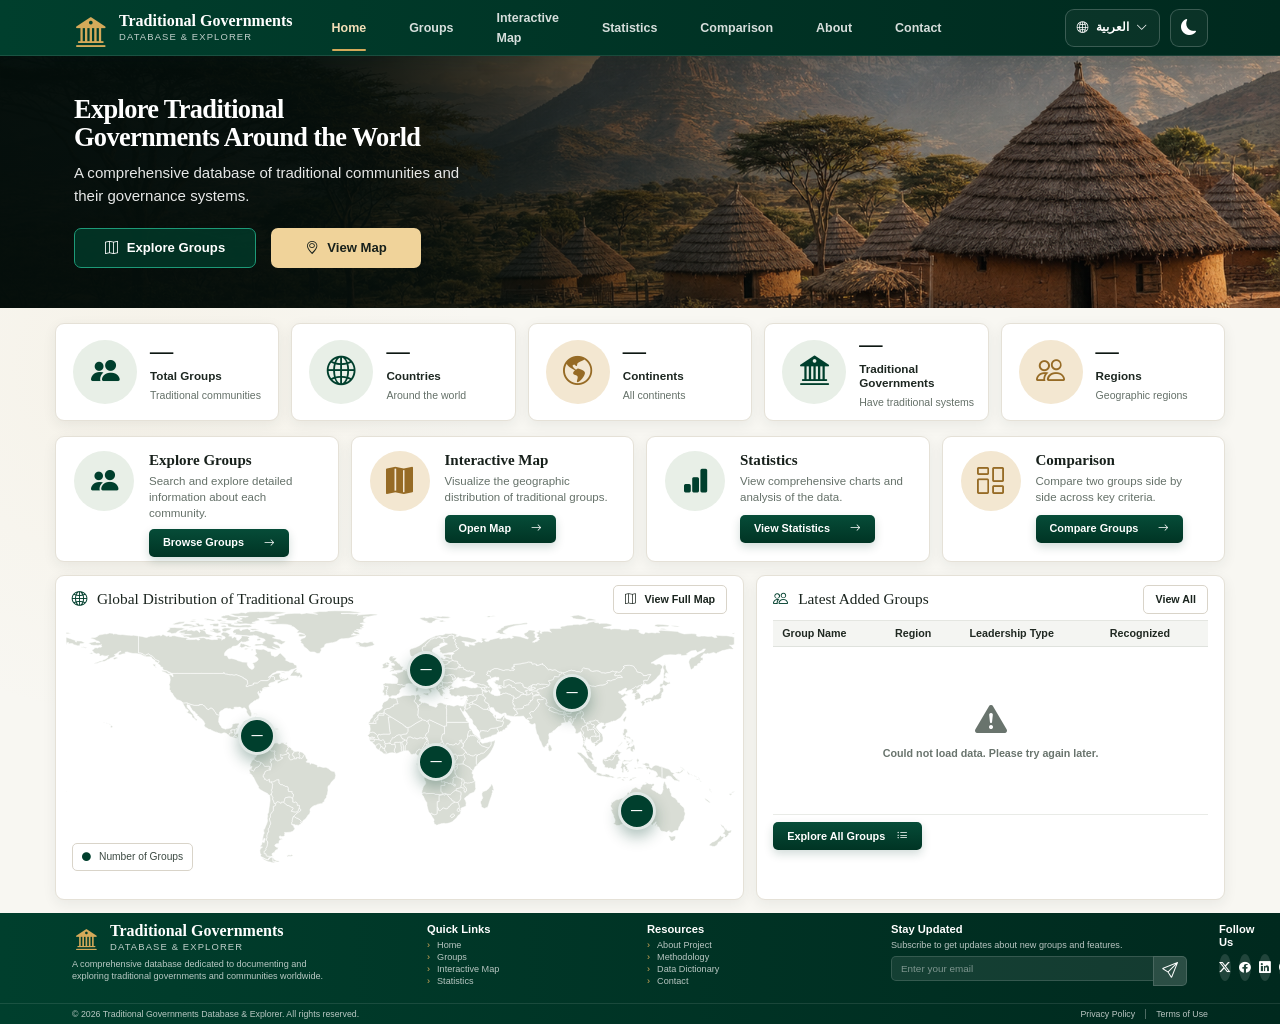
==== index.html @ 9d0b3dbb "Initial secure Flask project upload" ====
<!doctype html>
<html class="preferences-pending" lang="en" dir="ltr">
<head>
  <meta charset="utf-8">
  <meta name="viewport" content="width=device-width, initial-scale=1">
  <script src="js/preferences.js"></script>
  <meta name="description" content="Explore traditional communities and governance systems around the world.">
  <title>Traditional Governments Database & Explorer</title>
  <link href="assets/vendor/bootstrap.min.css" rel="stylesheet">
  <link href="assets/vendor/bootstrap-icons.min.css" rel="stylesheet">
  <link href="css/style.css?v=homepage-redesign-1" rel="stylesheet">
  <link href="css/home.css?v=homepage-reference-match-5" rel="stylesheet">
</head>
<body class="home-page dashboard-home is-loading" data-page="home">
  <a class="skip-link" href="#main-content" data-en="Skip to main content" data-ar="انتقل إلى المحتوى الرئيسي">Skip to main content</a>
  <div class="site-loader" id="siteLoader" aria-hidden="true"><div class="loader-mark"></div></div>

  <header class="site-header home-header">
    <div class="container nav-shell home-nav-shell">
      <a class="brand home-brand" href="index.html" aria-label="Traditional Governments home">
        <span class="home-brand-icon"><i class="bi bi-bank2"></i></span>
        <span class="brand-copy">
          <strong data-en="Traditional Governments" data-ar="الحكومات التقليدية">Traditional Governments</strong>
          <small data-en="Database & Explorer" data-ar="قاعدة البيانات والمستكشف">Database &amp; Explorer</small>
        </span>
      </a>

      <button class="nav-toggle" id="navToggle" type="button" aria-expanded="false" aria-controls="navMenu" aria-label="Toggle navigation"><span></span><span></span><span></span></button>

      <nav class="home-navigation" aria-label="Primary navigation">
        <ul class="nav-menu" id="navMenu">
          <li><a class="nav-link active" href="index.html" data-en="Home" data-ar="الرئيسية">Home</a></li>
          <li><a class="nav-link" href="groups.html" data-en="Groups" data-ar="المجموعات">Groups</a></li>
          <li><a class="nav-link" href="#distribution-map" data-en="Interactive Map" data-ar="الخريطة التفاعلية">Interactive Map</a></li>
          <li><a class="nav-link" href="statistics.html" data-en="Statistics" data-ar="الإحصاءات">Statistics</a></li>
          <li><a class="nav-link" href="comparison.html" data-en="Comparison" data-ar="المقارنة">Comparison</a></li>
          <li><a class="nav-link" href="about.html" data-en="About" data-ar="عن المشروع">About</a></li>
          <li><a class="nav-link" href="contact.html" data-en="Contact" data-ar="اتصل بنا">Contact</a></li>
        </ul>
      </nav>

      <div class="home-nav-actions site-preference-controls">
        <button class="language-switch" id="languageSwitch" type="button" aria-label="Switch to Arabic">
          <i class="bi bi-globe2"></i><span id="languageLabel">العربية</span><i class="bi bi-chevron-down"></i>
        </button>
        <button class="theme-switch" id="themeSwitch" type="button" aria-label="Enable dark mode"><i class="bi bi-moon-fill"></i></button>
      </div>
    </div>
  </header>

  <main id="main-content">
    <section class="home-hero" aria-labelledby="hero-title">
      <div class="container">
        <div class="home-hero-content" data-reveal>
          <h1 id="hero-title">
            <span data-en="Explore Traditional" data-ar="استكشف الحكومات">Explore Traditional</span>
            <span data-en="Governments Around the World" data-ar="التقليدية حول العالم">Governments Around the World</span>
          </h1>
          <p data-en="A comprehensive database of traditional communities and their governance systems." data-ar="قاعدة بيانات شاملة للمجتمعات التقليدية وأنظمة الحوكمة الخاصة بها.">A comprehensive database of traditional communities and their governance systems.</p>
          <div class="home-hero-actions">
            <a class="home-btn home-btn-primary" href="groups.html"><i class="bi bi-map"></i><span data-en="Explore Groups" data-ar="استكشف المجموعات">Explore Groups</span></a>
            <a class="home-btn home-btn-gold" href="#distribution-map"><i class="bi bi-geo-alt"></i><span data-en="View Map" data-ar="عرض الخريطة">View Map</span></a>
          </div>
        </div>
      </div>
    </section>

    <section class="home-dashboard" aria-label="Homepage dashboard">
      <div class="container">
        <section class="home-stats" id="overview" aria-label="Dataset summary">
          <article class="home-stat-card" data-reveal>
            <div class="home-stat-icon"><i class="bi bi-people-fill"></i></div>
            <div><strong class="home-stat-number" data-counter data-metric="totalGroups" data-target="0">0</strong><span class="home-stat-label" data-en="Total Groups" data-ar="إجمالي المجموعات">Total Groups</span><small data-en="Traditional communities" data-ar="المجتمعات التقليدية">Traditional communities</small></div>
          </article>
          <article class="home-stat-card" data-reveal>
            <div class="home-stat-icon"><i class="bi bi-globe2"></i></div>
            <div><strong class="home-stat-number" data-counter data-metric="totalCountries" data-target="0">0</strong><span class="home-stat-label" data-en="Countries" data-ar="الدول">Countries</span><small data-en="Around the world" data-ar="حول العالم">Around the world</small></div>
          </article>
          <article class="home-stat-card" data-reveal>
            <div class="home-stat-icon gold"><i class="bi bi-globe-americas"></i></div>
            <div><strong class="home-stat-number" data-counter data-metric="totalContinents" data-target="0">0</strong><span class="home-stat-label" data-en="Continents" data-ar="القارات">Continents</span><small data-en="All continents" data-ar="جميع القارات">All continents</small></div>
          </article>
          <article class="home-stat-card" data-reveal>
            <div class="home-stat-icon"><i class="bi bi-bank2"></i></div>
            <div><strong class="home-stat-number" data-counter data-metric="totalTraditional" data-target="0">0</strong><span class="home-stat-label" data-en="Traditional Governments" data-ar="الحكومات التقليدية">Traditional Governments</span><small data-en="Have traditional systems" data-ar="لديها أنظمة تقليدية">Have traditional systems</small></div>
          </article>
          <article class="home-stat-card" data-reveal>
            <div class="home-stat-icon gold"><i class="bi bi-people"></i></div>
            <div><strong class="home-stat-number" data-counter data-metric="totalRegions" data-target="0">0</strong><span class="home-stat-label" data-en="Regions" data-ar="المناطق">Regions</span><small data-en="Geographic regions" data-ar="المناطق الجغرافية">Geographic regions</small></div>
          </article>
        </section>

        <section class="home-features" aria-label="Explore database tools">
          <article class="home-feature-card" data-reveal>
            <div class="home-feature-icon"><i class="bi bi-people-fill"></i></div>
            <div class="home-feature-content"><h2 data-en="Explore Groups" data-ar="استكشف المجموعات">Explore Groups</h2><p data-en="Search and explore detailed information about each community." data-ar="ابحث واستعرض معلومات تفصيلية عن كل مجتمع.">Search and explore detailed information about each community.</p><a href="groups.html"><span data-en="Browse Groups" data-ar="تصفح المجموعات">Browse Groups</span><i class="bi bi-arrow-right"></i></a></div>
          </article>
          <article class="home-feature-card" data-reveal>
            <div class="home-feature-icon gold"><i class="bi bi-map-fill"></i></div>
            <div class="home-feature-content"><h2 data-en="Interactive Map" data-ar="الخريطة التفاعلية">Interactive Map</h2><p data-en="Visualize the geographic distribution of traditional groups." data-ar="استعرض التوزيع الجغرافي للمجموعات التقليدية.">Visualize the geographic distribution of traditional groups.</p><a href="#distribution-map"><span data-en="Open Map" data-ar="فتح الخريطة">Open Map</span><i class="bi bi-arrow-right"></i></a></div>
          </article>
          <article class="home-feature-card" data-reveal>
            <div class="home-feature-icon"><i class="bi bi-bar-chart-fill"></i></div>
            <div class="home-feature-content"><h2 data-en="Statistics" data-ar="الإحصاءات">Statistics</h2><p data-en="View comprehensive charts and analysis of the data." data-ar="اعرض الرسوم البيانية والتحليلات الشاملة للبيانات.">View comprehensive charts and analysis of the data.</p><a href="statistics.html"><span data-en="View Statistics" data-ar="عرض الإحصاءات">View Statistics</span><i class="bi bi-arrow-right"></i></a></div>
          </article>
          <article class="home-feature-card" data-reveal>
            <div class="home-feature-icon gold"><i class="bi bi-columns-gap"></i></div>
            <div class="home-feature-content"><h2 data-en="Comparison" data-ar="المقارنة">Comparison</h2><p data-en="Compare two groups side by side across key criteria." data-ar="قارن بين مجموعتين جنباً إلى جنب وفق المعايير الرئيسية.">Compare two groups side by side across key criteria.</p><a href="comparison.html"><span data-en="Compare Groups" data-ar="قارن المجموعات">Compare Groups</span><i class="bi bi-arrow-right"></i></a></div>
          </article>
        </section>

        <section class="home-lower-grid">
          <article class="home-panel home-map-panel" id="distribution-map" data-reveal>
            <header class="home-panel-header">
              <h2><i class="bi bi-globe2"></i><span data-en="Global Distribution of Traditional Groups" data-ar="التوزيع العالمي للمجموعات التقليدية">Global Distribution of Traditional Groups</span></h2>
              <a href="groups.html"><i class="bi bi-map"></i><span data-en="View Full Map" data-ar="عرض الخريطة الكاملة">View Full Map</span></a>
            </header>
            <div class="home-map-wrapper">
              <img class="home-map-image" src="assets/images/world-map.svg" alt="World distribution map">
              <button class="home-map-marker marker-americas" type="button" data-continent="Americas" data-en-title="View groups in Americas" data-ar-title="عرض مجموعات الأمريكيتين" aria-label="View groups in Americas">…</button>
              <button class="home-map-marker marker-europe" type="button" data-continent="Europe" data-en-title="View groups in Europe" data-ar-title="عرض مجموعات أوروبا" aria-label="View groups in Europe">…</button>
              <button class="home-map-marker marker-africa" type="button" data-continent="Africa" data-en-title="View groups in Africa" data-ar-title="عرض مجموعات أفريقيا" aria-label="View groups in Africa">…</button>
              <button class="home-map-marker marker-asia" type="button" data-continent="Asia" data-en-title="View groups in Asia" data-ar-title="عرض مجموعات آسيا" aria-label="View groups in Asia">…</button>
              <button class="home-map-marker marker-oceania" type="button" data-continent="Oceania" data-en-title="View groups in Oceania" data-ar-title="عرض مجموعات أوقيانوسيا" aria-label="View groups in Oceania">…</button>
            </div>
            <div class="home-map-legend"><i class="bi bi-circle-fill"></i><span data-en="Number of Groups" data-ar="عدد المجموعات">Number of Groups</span></div>
          </article>

          <article class="home-panel home-table-panel" data-reveal>
            <header class="home-panel-header">
              <h2><i class="bi bi-people"></i><span data-en="Latest Added Groups" data-ar="أحدث المجموعات المضافة">Latest Added Groups</span></h2>
              <a href="groups.html" data-en="View All" data-ar="عرض الكل">View All</a>
            </header>
            <div class="home-table-wrap">
              <table class="home-latest-table">
                <thead><tr><th data-en="Group Name" data-ar="اسم المجموعة">Group Name</th><th data-en="Region" data-ar="المنطقة">Region</th><th data-en="Leadership Type" data-ar="نوع القيادة">Leadership Type</th><th data-en="Recognized" data-ar="معترف بها">Recognized</th></tr></thead>
                <tbody id="latestGroupsBody"><tr><td colspan="4" class="empty-state" data-en="Loading groups…" data-ar="جارٍ تحميل المجموعات…">Loading groups…</td></tr></tbody>
              </table>
            </div>
            <a class="home-table-cta" href="groups.html"><span data-en="Explore All Groups" data-ar="استكشف جميع المجموعات">Explore All Groups</span><i class="bi bi-list-ul"></i></a>
          </article>
        </section>
      </div>
    </section>
  </main>

  <footer class="home-footer">
    <div class="container home-footer-grid">
      <section class="home-footer-brand">
        <a class="brand home-brand" href="index.html"><span class="home-brand-icon"><i class="bi bi-bank2"></i></span><span class="brand-copy"><strong data-en="Traditional Governments" data-ar="الحكومات التقليدية">Traditional Governments</strong><small data-en="Database & Explorer" data-ar="قاعدة البيانات والمستكشف">Database &amp; Explorer</small></span></a>
        <p data-en="A comprehensive database dedicated to documenting and exploring traditional governments and communities worldwide." data-ar="قاعدة بيانات شاملة مخصصة لتوثيق واستكشاف الحكومات والمجتمعات التقليدية حول العالم.">A comprehensive database dedicated to documenting and exploring traditional governments and communities worldwide.</p>
      </section>
      <section><h2 data-en="Quick Links" data-ar="روابط سريعة">Quick Links</h2><ul><li><a href="index.html" data-en="Home" data-ar="الرئيسية">Home</a></li><li><a href="groups.html" data-en="Groups" data-ar="المجموعات">Groups</a></li><li><a href="#distribution-map" data-en="Interactive Map" data-ar="الخريطة التفاعلية">Interactive Map</a></li><li><a href="statistics.html" data-en="Statistics" data-ar="الإحصاءات">Statistics</a></li></ul></section>
      <section><h2 data-en="Resources" data-ar="المصادر">Resources</h2><ul><li><a href="about.html" data-en="About Project" data-ar="عن المشروع">About Project</a></li><li><a href="about.html#methodology" data-en="Methodology" data-ar="المنهجية">Methodology</a></li><li><a href="about.html#data-fields" data-en="Data Dictionary" data-ar="قاموس البيانات">Data Dictionary</a></li><li><a href="contact.html" data-en="Contact" data-ar="اتصل بنا">Contact</a></li></ul></section>
      <section class="home-subscribe"><h2 data-en="Stay Updated" data-ar="ابق على اطلاع">Stay Updated</h2><p data-en="Subscribe to get updates about new groups and features." data-ar="اشترك للحصول على تحديثات حول المجموعات والميزات الجديدة.">Subscribe to get updates about new groups and features.</p><form id="homeSubscribeForm"><label class="visually-hidden" for="homeSubscribeEmail">Email</label><input id="homeSubscribeEmail" type="email" required placeholder="Enter your email"><button type="submit" aria-label="Subscribe"><i class="bi bi-send"></i></button></form><small id="homeSubscribeStatus" aria-live="polite"></small></section>
      <section><h2 data-en="Follow Us" data-ar="تابعنا">Follow Us</h2><div class="home-socials"><a href="#" aria-label="X"><i class="bi bi-twitter-x"></i></a><a href="#" aria-label="Facebook"><i class="bi bi-facebook"></i></a><a href="#" aria-label="LinkedIn"><i class="bi bi-linkedin"></i></a><a href="#" aria-label="GitHub"><i class="bi bi-github"></i></a><a href="#" aria-label="YouTube"><i class="bi bi-youtube"></i></a></div></section>
    </div>
    <div class="home-footer-bottom"><div class="container"><span data-en="© 2026 Traditional Governments Database & Explorer. All rights reserved." data-ar="© 2026 قاعدة بيانات ومستكشف الحكومات التقليدية. جميع الحقوق محفوظة.">© 2026 Traditional Governments Database &amp; Explorer. All rights reserved.</span><span><a href="#" data-en="Privacy Policy" data-ar="سياسة الخصوصية">Privacy Policy</a><i></i><a href="#" data-en="Terms of Use" data-ar="شروط الاستخدام">Terms of Use</a></span></div></div>
  </footer>

  <a class="back-to-top" id="backToTop" href="#main-content" aria-label="Back to top"><i class="bi bi-arrow-up"></i></a>
  <script src="assets/vendor/bootstrap.bundle.min.js" defer></script>
  <script src="js/i18n.js?v=map-filter-1" defer></script>
  <script src="js/script.js?v=group-names-ar-1" defer></script>
</body>
</html>
---- css/style.css ----
/* ================================================================
   Traditional Governments Database & Explorer
   Shared presentation layer for all pages
   ================================================================ */

:root {
  --forest-950: #071b12;
  --forest-900: #0c291b;
  --forest-800: #123524;
  --forest-700: #1a4a34;
  --forest-600: #246346;
  --gold-500: #c8a96a;
  --gold-400: #d8bf8a;
  --gold-200: #eee1c8;
  --warm-white: #f7f5ef;
  --paper: #fffefa;
  --ink: #1d2922;
  --muted: #69746d;
  --line: #e5e1d8;
  --success: #287a50;
  --danger: #b74c45;
  --shadow-sm: 0 8px 26px rgba(15, 42, 29, 0.065);
  --shadow-md: 0 18px 46px rgba(8, 28, 19, 0.11);
  --radius-sm: 10px;
  --radius-md: 14px;
  --radius-lg: 22px;
  --transition: 180ms ease;
}

* {
  box-sizing: border-box;
}

html {
  scroll-behavior: smooth;
  scroll-padding-top: 78px;
}

html.preferences-pending body {
  visibility: hidden;
}

body {
  margin: 0;
  color: var(--ink);
  background: var(--warm-white);
  font-family: "Aptos", "Segoe UI", Arial, sans-serif;
  line-height: 1.6;
  -webkit-font-smoothing: antialiased;
}

body.is-loading {
  overflow: hidden;
}

a {
  color: inherit;
  text-decoration: none;
}

::selection {
  color: var(--forest-950);
  background: var(--gold-200);
}

:focus-visible {
  outline: 3px solid rgba(200, 169, 106, 0.48);
  outline-offset: 3px;
}

button,
input,
select,
textarea {
  font: inherit;
}

img {
  display: block;
  max-width: 100%;
}

.skip-link {
  position: fixed;
  top: -80px;
  left: 16px;
  z-index: 9999;
  padding: 10px 16px;
  color: white;
  background: var(--forest-800);
  border-radius: 8px;
  transition: top var(--transition);
}

.skip-link:focus {
  top: 16px;
}

.site-loader {
  position: fixed;
  inset: 0;
  z-index: 9998;
  display: grid;
  place-items: center;
  background: var(--forest-950);
  transition: opacity 350ms ease, visibility 350ms ease;
}

.site-loader.is-hidden {
  visibility: hidden;
  opacity: 0;
}

.loader-mark {
  position: relative;
  width: 54px;
  height: 54px;
  border: 3px solid rgba(200, 169, 106, 0.25);
  border-top-color: var(--gold-500);
  border-radius: 50%;
  animation: spin 800ms linear infinite;
}

@keyframes spin {
  to { transform: rotate(360deg); }
}

/* Navigation */
.site-header {
  position: sticky;
  top: 0;
  z-index: 1000;
  color: #fff;
  background: rgba(8, 28, 19, 0.96);
  border-bottom: 1px solid rgba(255, 255, 255, 0.08);
  backdrop-filter: blur(14px);
}

.home-page .site-header {
  position: fixed;
  width: 100%;
  background: linear-gradient(180deg, rgba(6, 23, 15, 0.93), rgba(6, 23, 15, 0.72));
}

.nav-shell {
  min-height: 72px;
  display: flex;
  align-items: center;
  justify-content: space-between;
  gap: 24px;
}

.brand {
  display: inline-flex;
  align-items: center;
  gap: 11px;
  min-width: 224px;
}

.brand-mark {
  width: 40px;
  height: 40px;
  display: grid;
  place-items: center;
  color: var(--forest-950);
  background: linear-gradient(135deg, var(--gold-400), var(--gold-500));
  border-radius: 10px;
  box-shadow: 0 7px 20px rgba(200, 169, 106, 0.22);
  font-size: 1.15rem;
}

.brand-copy {
  line-height: 1.16;
}

.brand-copy strong,
.brand-copy small {
  display: block;
}

.brand-copy strong {
  font-family: Georgia, "Times New Roman", serif;
  font-size: 0.93rem;
  letter-spacing: 0.01em;
}

.brand-copy small {
  margin-top: 3px;
  color: rgba(255, 255, 255, 0.62);
  font-size: 0.65rem;
  letter-spacing: 0.08em;
  text-transform: uppercase;
}

.nav-menu {
  display: flex;
  align-items: center;
  justify-content: flex-end;
  gap: 4px;
  margin: 0;
  padding: 0;
  list-style: none;
}

.nav-link {
  position: relative;
  display: inline-flex;
  align-items: center;
  min-height: 40px;
  padding: 8px 11px;
  color: rgba(255, 255, 255, 0.72);
  border-radius: 9px;
  font-size: 0.84rem;
  font-weight: 600;
  transition: color var(--transition), background var(--transition);
}

.nav-link:hover,
.nav-link:focus-visible,
.nav-link.active {
  color: #fff;
  background: rgba(255, 255, 255, 0.07);
}

.nav-link.active::after {
  content: "";
  position: absolute;
  right: 11px;
  bottom: 3px;
  left: 11px;
  height: 2px;
  background: var(--gold-500);
  border-radius: 999px;
}

.nav-toggle {
  display: none;
  width: 44px;
  height: 44px;
  padding: 0;
  color: #fff;
  background: rgba(255, 255, 255, 0.07);
  border: 1px solid rgba(255, 255, 255, 0.12);
  border-radius: 10px;
}

.nav-toggle span {
  display: block;
  width: 19px;
  height: 2px;
  margin: 4px auto;
  background: currentColor;
  border-radius: 999px;
  transition: transform var(--transition), opacity var(--transition);
}

.nav-toggle[aria-expanded="true"] span:nth-child(1) { transform: translateY(6px) rotate(45deg); }
.nav-toggle[aria-expanded="true"] span:nth-child(2) { opacity: 0; }
.nav-toggle[aria-expanded="true"] span:nth-child(3) { transform: translateY(-6px) rotate(-45deg); }

.site-preference-controls {
  display: flex;
  align-items: center;
  gap: 8px;
  flex: 0 0 auto;
}

.site-preference-controls .language-switch,
.site-preference-controls .theme-switch {
  min-height: 38px;
  color: #fff;
  background: rgba(255,255,255,.04);
  border: 1px solid rgba(255,255,255,.2);
  border-radius: 9px;
  transition: background var(--transition), border-color var(--transition), transform var(--transition);
}

.site-preference-controls .language-switch {
  display: inline-flex;
  align-items: center;
  gap: 7px;
  padding: 7px 11px;
  font-size: .72rem;
  font-weight: 700;
}

.site-preference-controls .theme-switch {
  width: 38px;
  display: grid;
  place-items: center;
}

.site-preference-controls button:hover,
.site-preference-controls button:focus-visible {
  color: #fff;
  background: rgba(255,255,255,.1);
  border-color: var(--gold-500);
  transform: translateY(-1px);
}

/* Shared layout */
.section-space {
  padding: 72px 0;
}

.section-space-sm {
  padding: 48px 0;
}

.section-kicker {
  display: inline-flex;
  align-items: center;
  gap: 8px;
  margin-bottom: 10px;
  color: var(--forest-600);
  font-size: 0.74rem;
  font-weight: 800;
  letter-spacing: 0.15em;
  text-transform: uppercase;
}

.section-kicker::before {
  content: "";
  width: 27px;
  height: 2px;
  background: var(--gold-500);
}

.section-title {
  max-width: 760px;
  margin: 0;
  color: var(--forest-950);
  font-family: Georgia, "Times New Roman", serif;
  font-size: clamp(1.9rem, 3.4vw, 2.85rem);
  line-height: 1.13;
  letter-spacing: -0.025em;
}

.section-intro {
  max-width: 690px;
  margin: 13px 0 0;
  color: var(--muted);
}

.section-heading-row {
  display: flex;
  align-items: end;
  justify-content: space-between;
  gap: 24px;
  margin-bottom: 28px;
}

.surface {
  background: var(--paper);
  border: 1px solid rgba(16, 49, 34, 0.08);
  border-radius: var(--radius-md);
  box-shadow: var(--shadow-sm);
}

.btn-premium {
  display: inline-flex;
  align-items: center;
  justify-content: center;
  gap: 9px;
  min-height: 44px;
  padding: 9px 18px;
  border: 1px solid transparent;
  border-radius: 9px;
  font-weight: 750;
  transition: transform var(--transition), box-shadow var(--transition), background var(--transition), border-color var(--transition);
}

.btn-premium:hover {
  transform: translateY(-2px);
}

.btn-forest {
  color: white;
  background: var(--forest-800);
  box-shadow: 0 12px 24px rgba(18, 53, 36, 0.18);
}

.btn-forest:hover {
  color: white;
  background: var(--forest-700);
}

.btn-gold {
  color: var(--forest-950);
  background: var(--gold-500);
  box-shadow: 0 12px 24px rgba(200, 169, 106, 0.2);
}

.btn-gold:hover {
  color: var(--forest-950);
  background: #d4b679;
}

.btn-outline-premium {
  color: var(--forest-800);
  background: transparent;
  border-color: rgba(18, 53, 36, 0.25);
}

.btn-outline-premium:hover {
  color: white;
  background: var(--forest-800);
  border-color: var(--forest-800);
}

.text-link {
  display: inline-flex;
  align-items: center;
  gap: 8px;
  color: var(--forest-700);
  font-weight: 750;
}

.text-link i {
  transition: transform var(--transition);
}

.text-link:hover i {
  transform: translateX(4px);
}

/* Hero */
.hero {
  position: relative;
  min-height: 620px;
  display: flex;
  align-items: center;
  overflow: hidden;
  color: #fff;
  background-image:
    linear-gradient(90deg, rgba(5, 22, 14, 0.95) 0%, rgba(5, 22, 14, 0.84) 37%, rgba(5, 22, 14, 0.32) 68%, rgba(5, 22, 14, 0.14) 100%),
    linear-gradient(0deg, rgba(5, 22, 14, 0.66) 0%, transparent 35%),
    url("../assets/images/hero-village.png");
  background-position: center;
  background-size: cover;
}

.hero::after {
  content: "";
  position: absolute;
  inset: auto 0 0;
  height: 125px;
  background: linear-gradient(0deg, rgba(5, 22, 14, 0.58), transparent);
  pointer-events: none;
}

.hero-content {
  position: relative;
  z-index: 2;
  max-width: 625px;
  padding-top: 86px;
}

.hero-eyebrow {
  display: inline-flex;
  align-items: center;
  gap: 10px;
  padding: 7px 12px;
  color: var(--gold-200);
  background: rgba(255, 255, 255, 0.08);
  border: 1px solid rgba(255, 255, 255, 0.14);
  border-radius: 999px;
  font-size: 0.74rem;
  font-weight: 750;
  letter-spacing: 0.08em;
  text-transform: uppercase;
}

.hero h1 {
  margin: 20px 0 15px;
  font-family: Georgia, "Times New Roman", serif;
  font-size: clamp(3rem, 5.2vw, 4.75rem);
  line-height: 1;
  letter-spacing: -0.04em;
}

.hero h1 span {
  display: block;
  color: var(--gold-400);
  font-style: italic;
  font-weight: 400;
}

.hero-lead {
  max-width: 610px;
  margin: 0;
  color: rgba(255, 255, 255, 0.78);
  font-size: clamp(0.98rem, 1.5vw, 1.09rem);
}

.hero-actions {
  display: flex;
  flex-wrap: wrap;
  gap: 12px;
  margin-top: 27px;
}

.hero .btn-outline-premium {
  color: #fff;
  background: rgba(255, 255, 255, 0.07);
  border-color: rgba(255, 255, 255, 0.28);
}

.hero .btn-outline-premium:hover {
  background: rgba(255, 255, 255, 0.14);
  border-color: rgba(255, 255, 255, 0.45);
}

.hero-note {
  display: flex;
  align-items: center;
  gap: 10px;
  margin-top: 22px;
  color: rgba(255, 255, 255, 0.58);
  font-size: 0.78rem;
}

.scroll-indicator {
  position: absolute;
  z-index: 3;
  right: max(24px, calc((100vw - 1320px) / 2));
  bottom: 27px;
  display: flex;
  align-items: center;
  gap: 12px;
  color: rgba(255, 255, 255, 0.72);
  font-size: 0.72rem;
  font-weight: 700;
  letter-spacing: 0.1em;
  text-transform: uppercase;
}

.scroll-indicator span {
  position: relative;
  width: 28px;
  height: 42px;
  border: 1px solid rgba(255, 255, 255, 0.36);
  border-radius: 999px;
}

.scroll-indicator span::before {
  content: "";
  position: absolute;
  top: 8px;
  left: 50%;
  width: 4px;
  height: 8px;
  background: var(--gold-500);
  border-radius: 999px;
  transform: translateX(-50%);
  animation: scroll-dot 1.8s ease-in-out infinite;
}

@keyframes scroll-dot {
  0%, 100% { transform: translate(-50%, 0); opacity: 0.5; }
  50% { transform: translate(-50%, 14px); opacity: 1; }
}

/* Statistics */
.stats-band {
  position: relative;
  z-index: 5;
  margin-top: -42px;
}

.stat-card {
  height: 100%;
  display: flex;
  align-items: center;
  gap: 14px;
  padding: 19px;
  background: rgba(255, 255, 255, 0.98);
  border: 1px solid rgba(16, 49, 34, 0.07);
  border-radius: var(--radius-md);
  box-shadow: var(--shadow-md);
  transition: transform var(--transition), box-shadow var(--transition);
}

.stat-card:hover {
  transform: translateY(-4px);
  box-shadow: 0 18px 46px rgba(8, 28, 19, 0.13);
}

.stat-icon,
.feature-icon {
  flex: 0 0 auto;
  display: grid;
  place-items: center;
  width: 48px;
  height: 48px;
  color: var(--forest-700);
  background: #e9f0eb;
  border-radius: 50%;
  font-size: 1.2rem;
}

.stat-card:nth-child(even) .stat-icon,
.gold-icon {
  color: #8a682b;
  background: #f5ecdc;
}

.stat-number {
  margin: 0;
  color: var(--forest-950);
  font-family: Georgia, "Times New Roman", serif;
  font-size: 1.68rem;
  font-weight: 700;
  line-height: 1;
}

.stat-label {
  margin: 6px 0 0;
  color: var(--muted);
  font-size: 0.78rem;
  font-weight: 700;
}

/* Feature cards */
.feature-card {
  height: 100%;
  padding: 24px;
  overflow: hidden;
  transition: transform var(--transition), box-shadow var(--transition), border-color var(--transition);
}

.feature-card:hover {
  transform: translateY(-6px);
  border-color: rgba(200, 169, 106, 0.5);
  box-shadow: var(--shadow-md);
}

.feature-card .feature-icon {
  margin-bottom: 19px;
  border-radius: 12px;
}

.feature-card h3 {
  margin: 0 0 10px;
  color: var(--forest-950);
  font-family: Georgia, "Times New Roman", serif;
  font-size: 1.25rem;
}

.feature-card p {
  min-height: 52px;
  margin: 0 0 18px;
  color: var(--muted);
  font-size: 0.9rem;
}

/* Page mastheads */
.page-hero {
  position: relative;
  padding: 70px 0 60px;
  overflow: hidden;
  color: #fff;
  background: var(--forest-950);
}

.page-hero::before,
.page-hero::after {
  content: "";
  position: absolute;
  border-radius: 50%;
  filter: blur(1px);
  pointer-events: none;
}

.page-hero::before {
  top: -120px;
  right: 4%;
  width: 360px;
  height: 360px;
  background: radial-gradient(circle, rgba(200, 169, 106, 0.22), transparent 68%);
}

.page-hero::after {
  bottom: -150px;
  left: 20%;
  width: 300px;
  height: 300px;
  background: radial-gradient(circle, rgba(39, 104, 73, 0.33), transparent 69%);
}

.breadcrumb-premium {
  position: relative;
  z-index: 1;
  display: flex;
  gap: 8px;
  margin-bottom: 17px;
  color: rgba(255, 255, 255, 0.6);
  font-size: 0.78rem;
}

.breadcrumb-premium span:last-child { color: var(--gold-400); }

.page-hero h1 {
  position: relative;
  z-index: 1;
  margin: 0;
  font-family: Georgia, "Times New Roman", serif;
  font-size: clamp(2.4rem, 4.2vw, 3.7rem);
  line-height: 1.05;
  letter-spacing: -0.035em;
}

.page-hero p {
  position: relative;
  z-index: 1;
  max-width: 680px;
  margin: 16px 0 0;
  color: rgba(255, 255, 255, 0.69);
}

/* Explorer controls and tables */
.explorer-panel {
  padding: 24px;
  overflow: hidden;
}

.search-wrap {
  position: relative;
}

.search-wrap > i {
  position: absolute;
  top: 50%;
  left: 17px;
  color: #8a948e;
  transform: translateY(-50%);
}

.search-wrap .form-control {
  min-height: 48px;
  padding-left: 46px;
}

.form-label {
  margin-bottom: 7px;
  color: #334039;
  font-size: 0.76rem;
  font-weight: 750;
}

.form-control,
.form-select {
  min-height: 46px;
  color: var(--ink);
  background-color: #fbfcfa;
  border-color: #dce1dc;
  border-radius: 10px;
  box-shadow: none !important;
}

.form-control:focus,
.form-select:focus {
  background-color: #fff;
  border-color: var(--gold-500);
}

.filter-grid {
  display: grid;
  grid-template-columns: repeat(5, minmax(0, 1fr));
  gap: 13px;
  margin-top: 18px;
}

.filter-actions {
  display: flex;
  align-items: end;
}

.result-toolbar {
  display: flex;
  align-items: center;
  justify-content: space-between;
  gap: 16px;
  margin: 26px 0 14px;
}

.result-count {
  color: var(--muted);
  font-size: 0.85rem;
}

.result-count strong { color: var(--forest-800); }

.table-shell {
  overflow: hidden;
  background: #fff;
  border: 1px solid var(--line);
  border-radius: var(--radius-md);
}

.table-responsive { margin-bottom: 0; }

.data-table {
  width: 100%;
  margin: 0;
  border-collapse: collapse;
  font-size: 0.86rem;
}

.data-table th {
  padding: 14px 16px;
  color: #3f4c45;
  background: #f4f2ec;
  border-bottom: 1px solid var(--line);
  font-size: 0.69rem;
  font-weight: 800;
  letter-spacing: 0.055em;
  text-transform: uppercase;
  white-space: nowrap;
}

.data-table th[data-sort] {
  cursor: pointer;
  user-select: none;
}

.data-table th[data-sort]::after {
  content: "↕";
  margin-left: 7px;
  color: #99a19c;
}

.data-table td {
  padding: 14px 16px;
  vertical-align: middle;
  color: #4d5952;
  border-bottom: 1px solid #edf0ec;
}

.data-table tbody tr {
  transition: background var(--transition), transform var(--transition);
}

.data-table tbody tr:hover { background: #faf7ef; }
.data-table tbody tr:last-child td { border-bottom: 0; }

.group-name-cell strong {
  display: block;
  color: var(--forest-950);
  font-family: Georgia, "Times New Roman", serif;
  font-size: 0.97rem;
}

.group-name-bidi {
  unicode-bidi: isolate;
}

.group-name-cell small { color: #8a938e; }

.badge-yes,
.badge-no,
.badge-neutral,
.leadership-badge {
  display: inline-flex;
  align-items: center;
  gap: 5px;
  padding: 5px 9px;
  border-radius: 999px;
  font-size: 0.7rem;
  font-weight: 750;
  white-space: nowrap;
}

.badge-yes { color: #1e6944; background: #e4f3e9; }
.badge-no { color: #a33e39; background: #fae9e7; }
.badge-neutral { color: #626b66; background: #eef0ee; }
.leadership-badge { color: #755722; background: #f6eedf; }

.table-action {
  display: inline-grid;
  place-items: center;
  width: 35px;
  height: 35px;
  color: var(--forest-700);
  background: #e9f0eb;
  border: 0;
  border-radius: 9px;
  transition: color var(--transition), background var(--transition), transform var(--transition);
}

.table-action:hover {
  color: #fff;
  background: var(--forest-700);
  transform: translateY(-2px);
}

.pagination-premium {
  display: flex;
  align-items: center;
  justify-content: center;
  gap: 7px;
  margin-top: 22px;
}

.page-btn {
  min-width: 38px;
  height: 38px;
  padding: 0 10px;
  color: var(--forest-800);
  background: #fff;
  border: 1px solid var(--line);
  border-radius: 9px;
}

.page-btn:hover,
.page-btn.active {
  color: #fff;
  background: var(--forest-800);
  border-color: var(--forest-800);
}

.page-btn:disabled {
  cursor: not-allowed;
  opacity: 0.4;
}

.empty-state {
  padding: 54px 20px !important;
  color: var(--muted) !important;
  text-align: center;
}

/* Details dialog */
.detail-dialog {
  width: min(820px, calc(100% - 30px));
  max-height: min(88vh, 860px);
  padding: 0;
  overflow: auto;
  background: #fff;
  border: 0;
  border-radius: 22px;
  box-shadow: 0 35px 100px rgba(8, 28, 19, 0.35);
}

.detail-dialog::backdrop {
  background: rgba(5, 22, 14, 0.72);
  backdrop-filter: blur(4px);
}

.dialog-head {
  position: sticky;
  top: 0;
  z-index: 2;
  display: flex;
  align-items: center;
  justify-content: space-between;
  gap: 16px;
  padding: 23px 26px;
  color: #fff;
  background: var(--forest-900);
}

.dialog-head small {
  display: block;
  color: var(--gold-400);
  font-size: 0.7rem;
  font-weight: 700;
  letter-spacing: 0.08em;
  text-transform: uppercase;
}

.dialog-head h2 {
  margin: 4px 0 0;
  font-family: Georgia, "Times New Roman", serif;
  font-size: 1.7rem;
}

.dialog-close {
  width: 38px;
  height: 38px;
  color: #fff;
  background: rgba(255, 255, 255, 0.08);
  border: 1px solid rgba(255, 255, 255, 0.15);
  border-radius: 10px;
}

.dialog-body { padding: 26px; }

.detail-section + .detail-section { margin-top: 27px; }

.detail-section h3 {
  margin: 0 0 13px;
  color: var(--forest-800);
  font-size: 0.78rem;
  font-weight: 850;
  letter-spacing: 0.09em;
  text-transform: uppercase;
}

.detail-grid {
  display: grid;
  grid-template-columns: repeat(3, minmax(0, 1fr));
  gap: 10px;
}

.detail-item {
  padding: 13px 14px;
  background: #f7f8f5;
  border: 1px solid #eaede8;
  border-radius: 11px;
}

.detail-item span,
.detail-item strong {
  display: block;
}

.detail-item span {
  margin-bottom: 4px;
  color: #828b86;
  font-size: 0.67rem;
  font-weight: 700;
  text-transform: uppercase;
}

.detail-item strong {
  color: #344139;
  font-size: 0.86rem;
}

/* Interactive world map */
.map-section { background: #ecefe9; }

.world-map-card {
  overflow: hidden;
  padding: 22px 24px 18px;
  background: #fff;
}

.world-map-wrapper {
  position: relative;
  z-index: 0;
  isolation: isolate;
  width: min(100%, 1080px);
  margin: 0 auto;
  overflow: visible;
}

.world-map-image {
  position: relative;
  z-index: 0;
  display: block;
  width: 100%;
  height: auto;
  pointer-events: none;
}

.map-marker {
  position: absolute;
  z-index: 20 !important;
  display: grid !important;
  place-items: center;
  width: 50px;
  height: 50px;
  padding: 0;
  color: #fff;
  background: var(--forest-800);
  border: 4px solid rgba(255, 255, 255, 0.9);
  border-radius: 50%;
  box-shadow: 0 8px 20px rgba(18, 53, 36, 0.3);
  font-size: 0.75rem;
  font-weight: 800;
  line-height: 1;
  opacity: 1 !important;
  visibility: visible !important;
  transform: translate(-50%, -50%);
  transition: transform 200ms ease, background 200ms ease, box-shadow 200ms ease;
}

.map-marker::after {
  content: attr(data-continent) " · " attr(data-total) " groups";
  position: absolute;
  bottom: calc(100% + 10px);
  left: 50%;
  z-index: 11;
  width: max-content;
  max-width: 190px;
  padding: 7px 10px;
  color: #fff;
  background: var(--forest-950);
  border-radius: 7px;
  box-shadow: var(--shadow-sm);
  font-size: 0.68rem;
  font-weight: 700;
  line-height: 1.3;
  opacity: 0;
  pointer-events: none;
  transform: translate(-50%, 5px);
  transition: opacity 180ms ease, transform 180ms ease;
}

.map-marker:hover,
.map-marker:focus-visible {
  background: #9a783a;
  box-shadow: 0 11px 25px rgba(18, 53, 36, 0.36);
  transform: translate(-50%, -50%) scale(1.1);
}

.map-marker:hover::after,
.map-marker:focus-visible::after {
  opacity: 1;
  transform: translate(-50%, 0);
}

.marker-north-america { top: 30%; left: 22%; }
.marker-south-america { top: 65.4%; left: 33.7%; }
.marker-europe { top: 26.4%; left: 53.5%; }
.marker-africa { top: 54.2%; left: 55.3%; }
.marker-asia { top: 32.8%; left: 74.2%; }
.marker-oceania { top: 73%; left: 85.6%; }

.world-map-card-footer {
  display: flex;
  align-items: center;
  justify-content: space-between;
  gap: 18px;
  padding-top: 14px;
  border-top: 1px solid var(--line);
}

.world-map-card-footer > span {
  color: var(--muted);
  font-size: 0.76rem;
}

.world-map-card-footer > span i {
  margin-right: 7px;
  color: var(--forest-700);
  font-size: 0.58rem;
}

/* Charts */
.chart-card {
  height: 100%;
  padding: 25px;
}

.chart-card h3 {
  margin: 0;
  color: var(--forest-950);
  font-family: Georgia, "Times New Roman", serif;
  font-size: 1.22rem;
}

.chart-card p {
  margin: 5px 0 18px;
  color: var(--muted);
  font-size: 0.78rem;
}

.chart-wrap {
  position: relative;
  height: 290px;
}

.chart-wrap-wide {
  height: 440px;
}

.page-ellipsis {
  display: grid;
  min-width: 34px;
  place-items: center;
  color: var(--muted);
}

.chart-fallback {
  display: grid;
  gap: 12px;
  padding-top: 10px;
}

.fallback-bar {
  display: grid;
  grid-template-columns: 105px 1fr 28px;
  align-items: center;
  gap: 9px;
  font-size: 0.75rem;
}

.fallback-track {
  height: 12px;
  overflow: hidden;
  background: #edf0ec;
  border-radius: 999px;
}

.fallback-track span {
  display: block;
  height: 100%;
  background: linear-gradient(90deg, var(--forest-700), var(--gold-500));
  border-radius: 999px;
}

/* Comparison */
.compare-controls {
  padding: 25px;
}

.compare-select-grid {
  display: grid;
  grid-template-columns: 1fr auto 1fr;
  align-items: end;
  gap: 17px;
}

.swap-button {
  width: 48px;
  height: 48px;
  color: var(--forest-800);
  background: #eff3ef;
  border: 1px solid #dce3dd;
  border-radius: 12px;
  transition: transform var(--transition), background var(--transition), color var(--transition);
}

.swap-button:hover {
  color: white;
  background: var(--forest-800);
  transform: rotate(180deg);
}

.compare-summary {
  display: grid;
  grid-template-columns: 1fr 1fr;
  gap: 18px;
  margin-top: 24px;
}

.compare-profile {
  position: relative;
  padding: 25px;
  overflow: hidden;
}

.compare-profile::after {
  content: "";
  position: absolute;
  right: -45px;
  bottom: -55px;
  width: 150px;
  height: 150px;
  background: radial-gradient(circle, rgba(200, 169, 106, 0.18), transparent 68%);
}

.compare-profile small {
  color: var(--gold-500);
  font-size: 0.68rem;
  font-weight: 800;
  letter-spacing: 0.08em;
  text-transform: uppercase;
}

.compare-profile h2 {
  margin: 6px 0 4px;
  color: var(--forest-950);
  font-family: Georgia, "Times New Roman", serif;
  font-size: 1.65rem;
}

.compare-profile p { margin: 0; color: var(--muted); font-size: 0.82rem; }

.compare-table .category-row td {
  padding-top: 20px;
  padding-bottom: 8px;
  color: var(--forest-700);
  background: #fafbf9;
  font-size: 0.7rem;
  font-weight: 850;
  letter-spacing: 0.08em;
  text-transform: uppercase;
}

.compare-table td:first-child { width: 30%; font-weight: 700; color: #445049; }
.compare-table td:nth-child(2),
.compare-table td:nth-child(3) { width: 35%; }
.compare-table .is-different { background: #fff9ed; }

/* About and contact */
.project-card {
  height: 100%;
  padding: 27px;
}

.project-card h3 {
  margin: 17px 0 9px;
  color: var(--forest-950);
  font-family: Georgia, "Times New Roman", serif;
  font-size: 1.25rem;
}

.project-card p { margin: 0; color: var(--muted); font-size: 0.87rem; }

.field-list {
  display: grid;
  grid-template-columns: repeat(2, minmax(0, 1fr));
  gap: 10px;
  margin: 0;
  padding: 0;
  list-style: none;
}

.field-list li {
  display: flex;
  gap: 10px;
  padding: 11px 13px;
  background: #f7f8f5;
  border: 1px solid #e8ebe6;
  border-radius: 10px;
  font-size: 0.78rem;
}

.field-list code { color: var(--forest-700); font-weight: 750; }

.contact-card { padding: 32px; }

.contact-aside {
  height: 100%;
  padding: 34px;
  color: white;
  background: var(--forest-900);
  border-radius: var(--radius-md);
  box-shadow: var(--shadow-md);
}

.contact-aside h2 {
  margin: 0 0 12px;
  font-family: Georgia, "Times New Roman", serif;
  font-size: 2rem;
}

.contact-aside > p { color: rgba(255,255,255,.66); }

.contact-list {
  display: grid;
  gap: 17px;
  margin-top: 30px;
}

.contact-item {
  display: flex;
  align-items: center;
  gap: 13px;
}

.contact-item i {
  display: grid;
  place-items: center;
  width: 38px;
  height: 38px;
  color: var(--forest-950);
  background: var(--gold-500);
  border-radius: 10px;
}

.contact-item span,
.contact-item strong { display: block; }
.contact-item span { color: rgba(255,255,255,.52); font-size: .68rem; }
.contact-item strong { font-size: .84rem; }

.form-status {
  display: none;
  margin-top: 17px;
  padding: 12px 14px;
  color: #1e6944;
  background: #e5f4ea;
  border-radius: 10px;
  font-size: 0.82rem;
}

.form-status.is-visible { display: block; }

/* Footer */
.site-footer {
  color: rgba(255, 255, 255, 0.66);
  background: var(--forest-950);
}

.footer-main {
  padding: 52px 0 38px;
}

.footer-title {
  margin: 0 0 13px;
  color: #fff;
  font-size: 0.77rem;
  font-weight: 800;
  letter-spacing: 0.08em;
  text-transform: uppercase;
}

.footer-copy {
  max-width: 390px;
  margin: 16px 0 0;
  font-size: 0.82rem;
}

.footer-links {
  display: grid;
  gap: 8px;
  margin: 0;
  padding: 0;
  list-style: none;
  font-size: 0.8rem;
}

.footer-links a:hover { color: var(--gold-400); }

.social-links {
  display: flex;
  gap: 8px;
  margin-top: 18px;
}

.social-links a {
  display: grid;
  place-items: center;
  width: 38px;
  height: 38px;
  color: #fff;
  background: rgba(255,255,255,.07);
  border: 1px solid rgba(255,255,255,.1);
  border-radius: 10px;
  transition: background var(--transition), transform var(--transition);
}

.social-links a:hover { background: var(--forest-600); transform: translateY(-2px); }

.footer-bottom {
  padding: 18px 0;
  border-top: 1px solid rgba(255, 255, 255, 0.08);
  font-size: 0.71rem;
}

.footer-bottom .container {
  display: flex;
  align-items: center;
  justify-content: space-between;
  gap: 16px;
}

.back-to-top {
  position: fixed;
  right: 20px;
  bottom: 20px;
  z-index: 800;
  display: grid;
  place-items: center;
  width: 44px;
  height: 44px;
  color: white;
  background: var(--forest-800);
  border: 1px solid rgba(255,255,255,.15);
  border-radius: 12px;
  box-shadow: var(--shadow-md);
  opacity: 0;
  transform: translateY(15px);
  pointer-events: none;
  transition: opacity var(--transition), transform var(--transition);
}

.back-to-top.is-visible { opacity: 1; transform: none; pointer-events: auto; }

/* Animation helpers */
[data-reveal] {
  opacity: 0;
  transform: translateY(20px);
  transition: opacity 650ms ease, transform 650ms ease;
}

[data-reveal].is-visible {
  opacity: 1;
  transform: none;
}

/* ================================================================
   Global saved language and theme states
   ================================================================ */

html[dir="rtl"] body {
  font-family: Tahoma, "Segoe UI", Arial, sans-serif;
}

html[dir="rtl"] .world-map-wrapper,
html[dir="rtl"] .home-map-wrapper {
  direction: ltr;
}

html[dir="rtl"] .data-table th,
html[dir="rtl"] .data-table td,
html[dir="rtl"] .form-label,
html[dir="rtl"] .footer-copy,
html[dir="rtl"] .footer-title,
html[dir="rtl"] .footer-links {
  text-align: right;
}

html[dir="rtl"] .search-wrap i {
  left: auto;
  right: 16px;
}

html[dir="rtl"] .search-wrap .form-control {
  padding-right: 46px;
  padding-left: 14px;
}

html[dir="rtl"] .nav-link.active::after {
  right: 11px;
  left: 11px;
}

html[dir="rtl"] .bi-arrow-right,
html[dir="rtl"] .bi-chevron-right,
html[dir="rtl"] .bi-chevron-left,
html[dir="rtl"] .bi-arrow-up-right {
  transform: scaleX(-1);
}

html[data-theme="dark"] {
  --warm-white: #0f1813;
  --paper: #17231d;
  --ink: #eef2ef;
  --muted: #aab5ae;
  --line: #344139;
  --shadow-sm: 0 8px 26px rgba(0,0,0,.2);
  --shadow-md: 0 18px 46px rgba(0,0,0,.3);
}

html[data-theme="dark"] body,
html[data-theme="dark"] main {
  color: var(--ink);
  background: var(--warm-white);
}

html[data-theme="dark"] .surface,
html[data-theme="dark"] .stat-card,
html[data-theme="dark"] .feature-card,
html[data-theme="dark"] .explorer-panel,
html[data-theme="dark"] .table-shell,
html[data-theme="dark"] .detail-dialog,
html[data-theme="dark"] .compare-profile,
html[data-theme="dark"] .project-card,
html[data-theme="dark"] .contact-card,
html[data-theme="dark"] .world-map-card {
  color: var(--ink);
  background: var(--paper);
  border-color: var(--line);
  box-shadow: var(--shadow-sm);
}

html[data-theme="dark"] .map-section {
  color: #dce5df;
  background: #142019;
  border-color: #344139;
}

html[data-theme="dark"] .section-title,
html[data-theme="dark"] .project-card h3,
html[data-theme="dark"] .chart-card h3,
html[data-theme="dark"] .stat-number,
html[data-theme="dark"] .compare-profile h2,
html[data-theme="dark"] .dialog-body h3,
html[data-theme="dark"] .contact-card h2,
html[data-theme="dark"] .contact-card h2[style] {
  color: #f6f5ef !important;
}

html[data-theme="dark"] .section-intro,
html[data-theme="dark"] .project-card p,
html[data-theme="dark"] .chart-card p,
html[data-theme="dark"] .compare-profile p,
html[data-theme="dark"] .result-count,
html[data-theme="dark"] .group-name-cell small {
  color: var(--muted);
}

html[data-theme="dark"] .form-control,
html[data-theme="dark"] .form-select,
html[data-theme="dark"] textarea,
html[data-theme="dark"] select,
html[data-theme="dark"] input {
  color: #eef2ef;
  background-color: #111c16;
  border-color: #3b4941;
}

html[data-theme="dark"] .form-control::placeholder,
html[data-theme="dark"] textarea::placeholder {
  color: #7f8c84;
}

html[data-theme="dark"] .form-control:focus,
html[data-theme="dark"] .form-select:focus {
  color: #fff;
  background: #142019;
  border-color: var(--gold-500);
  box-shadow: 0 0 0 .2rem rgba(200,169,106,.15);
}

html[data-theme="dark"] .form-select option {
  color: #eef2ef;
  background: #17231d;
}

html[data-theme="dark"] .data-table {
  color: #dce5df;
}

html[data-theme="dark"] .data-table th {
  color: #f2f4f2;
  background: #1c2a23;
  border-color: #344139;
}

html[data-theme="dark"] .data-table td {
  color: #d6dfd9;
  border-color: #2f3d35;
}

html[data-theme="dark"] .data-table tbody tr:hover {
  background: #1b2922;
}

html[data-theme="dark"] .compare-table .category-row td {
  color: #f3e4c4;
  background: #2a3428;
}

html[data-theme="dark"] .compare-table .is-different {
  background: #3a3020;
}

html[data-theme="dark"] .compare-table td:first-child {
  color: #e3e9e5;
}

html[data-theme="dark"] .field-list li,
html[data-theme="dark"] .detail-item,
html[data-theme="dark"] .dialog-head {
  background: #1c2a23;
  border-color: #344139;
}

html[data-theme="dark"] .field-list code {
  color: var(--gold-400);
}

html[data-theme="dark"] .page-btn,
html[data-theme="dark"] .table-action,
html[data-theme="dark"] .dialog-close,
html[data-theme="dark"] .swap-button {
  color: #dce5df;
  background: #1c2a23;
  border-color: #3b4941;
}

html[data-theme="dark"] .page-btn:hover,
html[data-theme="dark"] .page-btn.active {
  color: #fff;
  background: var(--forest-600);
}

html[data-theme="dark"] .badge-neutral {
  color: #d2d9d5;
  background: #344139;
}

html[data-theme="dark"] .leadership-badge {
  color: #f2dfb8;
  background: #4b3b23;
}

html[data-theme="dark"] .detail-dialog::backdrop {
  background: rgba(0,0,0,.7);
}

@media (prefers-reduced-motion: reduce) {
  *, *::before, *::after {
    scroll-behavior: auto !important;
    animation-duration: 0.01ms !important;
    animation-iteration-count: 1 !important;
    transition-duration: 0.01ms !important;
  }
}

/* Responsive */
@media (max-width: 1199.98px) {
  .brand { min-width: auto; }
  .brand-copy small { display: none; }
  .nav-link { padding-inline: 8px; font-size: .79rem; }
  .filter-grid { grid-template-columns: repeat(3, minmax(0, 1fr)); }
}

@media (max-width: 991.98px) {
  .nav-shell { min-height: 70px; }
  .nav-toggle { order: 4; display: block; }
  .site-preference-controls { order: 3; margin-inline-start: auto; }
  .nav-shell > nav { order: 2; }
  .nav-menu {
    position: absolute;
    top: 70px;
    right: 0;
    left: 0;
    display: grid;
    max-height: 0;
    padding: 0 max(20px, calc((100vw - 720px) / 2));
    overflow: hidden;
    background: rgba(8, 28, 19, 0.99);
    border-top: 1px solid rgba(255,255,255,.08);
    box-shadow: 0 18px 30px rgba(5,22,14,.2);
    transition: max-height 280ms ease, padding 280ms ease;
  }
  .nav-menu.is-open { max-height: 540px; padding-top: 12px; padding-bottom: 16px; }
  .nav-link { width: 100%; padding: 10px 12px; }
  .nav-link.active::after { display: none; }
  .hero { min-height: 610px; background-position: 62% center; }
  .hero-content { padding-top: 82px; }
  .scroll-indicator { display: none; }
  .stats-band { margin-top: -34px; }
  .section-space { padding: 64px 0; }
  .detail-grid { grid-template-columns: repeat(2, minmax(0, 1fr)); }
}

@media (max-width: 767.98px) {
  .brand-copy strong { font-size: .85rem; }
  .section-space { padding: 54px 0; }
  .section-space-sm { padding: 40px 0; }
  .section-heading-row { display: block; margin-bottom: 24px; }
  .section-heading-row .text-link { margin-top: 14px; }
  .hero { min-height: 600px; background-position: 67% center; }
  .hero h1 { font-size: clamp(2.75rem, 13vw, 3.8rem); }
  .hero-actions { align-items: stretch; }
  .hero-actions .btn-premium { flex: 1 1 190px; }
  .stats-band { margin-top: -24px; }
  .filter-grid { grid-template-columns: repeat(2, minmax(0, 1fr)); }
  .filter-actions { grid-column: span 2; }
  .result-toolbar { align-items: flex-start; flex-direction: column; }
  .world-map-card { padding: 16px 16px 14px; }
  .world-map-card-footer { align-items: flex-start; flex-direction: column; }
  .compare-summary,
  .compare-select-grid { grid-template-columns: 1fr; }
  .swap-button { justify-self: center; transform: rotate(90deg); }
  .swap-button:hover { transform: rotate(270deg); }
  .field-list { grid-template-columns: 1fr; }
  .footer-bottom .container { align-items: flex-start; flex-direction: column; }
}

@media (max-width: 575.98px) {
  .row.g-5 { --bs-gutter-x: 1.5rem; }
  .nav-shell { padding-inline: 4px; }
  .brand-mark { width: 38px; height: 38px; }
  .brand-copy strong { max-width: 160px; }
  .site-preference-controls { gap: 5px; }
  .site-preference-controls .language-switch {
    width: 36px;
    padding: 0;
    justify-content: center;
  }
  .site-preference-controls .language-switch span,
  .site-preference-controls .language-switch .bi-chevron-down {
    display: none;
  }
  .site-preference-controls .theme-switch { width: 36px; }
  .hero {
    min-height: 590px;
    background-image:
      linear-gradient(90deg, rgba(5, 22, 14, 0.96) 0%, rgba(5, 22, 14, 0.82) 62%, rgba(5, 22, 14, 0.45) 100%),
      linear-gradient(0deg, rgba(5, 22, 14, 0.72) 0%, transparent 42%),
      url("../assets/images/hero-village.png");
  }
  .hero-content { padding-top: 78px; }
  .hero-lead { font-size: .96rem; }
  .section-title { font-size: 1.9rem; }
  .page-hero { padding: 56px 0 50px; }
  .explorer-panel,
  .contact-card { padding: 20px; }
  .filter-grid { grid-template-columns: 1fr; }
  .filter-actions { grid-column: auto; }
  .detail-grid { grid-template-columns: 1fr; }
  .dialog-head,
  .dialog-body { padding: 20px; }
  .data-table th,
  .data-table td { padding: 12px; }
  .world-map-card { padding: 10px 8px 12px; }
  .world-map-card-footer { padding: 12px 6px 0; }
  .world-map-card-footer .btn-premium { width: 100%; }
  .map-marker {
    width: 38px;
    height: 38px;
    border-width: 3px;
    font-size: 0.61rem;
  }
  .chart-wrap { height: 250px; }
  .chart-wrap-wide { height: 420px; }
}
---- css/home.css ----
/* ================================================================
   Homepage dashboard layout
   Scoped to .dashboard-home so internal pages keep their styling.
   ================================================================ */

.dashboard-home {
  --home-green: #003f2d;
  --home-green-deep: #062d23;
  --home-green-dark: #00291e;
  --home-gold: #d4aa5a;
  --home-gold-light: #f2dfb8;
  --home-canvas: #f8f7f2;
  --home-card: #fff;
  --home-border: #e5e1d7;
  --home-text: #17201b;
  --home-muted: #657169;
  color: var(--home-text);
  background: var(--home-canvas);
  font-family: "Aptos", "Segoe UI", Arial, sans-serif;
}

.dashboard-home.is-loading { overflow: auto; }
.dashboard-home .site-loader { display: none; }

.dashboard-home .container {
  width: min(100% - 86px, 1450px);
  max-width: 1450px;
}

.dashboard-home .home-nav-shell,
.dashboard-home .home-footer .container {
  width: min(100% - 120px, 1401px);
  max-width: 1401px;
}

.dashboard-home .home-header {
  position: sticky;
  top: 0;
  width: 100%;
  color: #fff;
  background: linear-gradient(90deg, #003f2d, #00291e);
  border-bottom: 1px solid rgba(255,255,255,.1);
  box-shadow: 0 5px 20px rgba(0, 30, 22, .16);
}

.dashboard-home .home-nav-shell {
  min-height: 55px;
  gap: 20px;
  position: relative;
}

.dashboard-home .home-brand {
  min-width: 290px;
  gap: 10px;
}

.dashboard-home .home-brand-icon {
  display: grid;
  place-items: center;
  width: 37px;
  height: 37px;
  color: var(--home-gold);
  font-size: 1.85rem;
}

.dashboard-home .brand-copy strong {
  color: #fff;
  font-family: Georgia, "Times New Roman", serif;
  font-size: 1rem;
  letter-spacing: 0;
}

.dashboard-home .brand-copy small {
  margin-top: 1px;
  color: rgba(255,255,255,.75);
  font-size: .59rem;
  letter-spacing: .12em;
}

.dashboard-home .home-navigation {
  position: absolute;
  left: 49.7%;
  flex: none;
  transform: translateX(-50%);
}

.dashboard-home .nav-menu {
  justify-content: center;
  gap: 29px;
}

.dashboard-home .nav-link {
  min-height: 54px;
  padding: 14px 7px 11px;
  color: rgba(255,255,255,.84);
  background: transparent;
  border-radius: 0;
  font-size: .78rem;
}

.dashboard-home .nav-link:hover,
.dashboard-home .nav-link:focus-visible,
.dashboard-home .nav-link.active {
  color: var(--home-gold-light);
  background: transparent;
}

.dashboard-home .nav-link.active::after {
  right: 7px;
  bottom: 4px;
  left: 7px;
  height: 2px;
  background: var(--home-gold);
}

.home-nav-actions {
  display: flex;
  align-items: center;
  gap: 10px;
  flex: 0 0 auto;
}

.language-switch,
.theme-switch {
  min-height: 34px;
  color: #fff;
  background: rgba(0,0,0,.12);
  border: 1px solid rgba(255,255,255,.22);
  border-radius: 8px;
  transition: background var(--transition), border-color var(--transition), transform var(--transition);
}

.language-switch {
  display: inline-flex;
  align-items: center;
  gap: 8px;
  padding: 6px 12px;
  font-size: .73rem;
  font-weight: 700;
}

.theme-switch {
  width: 38px;
  padding: 0;
}

.language-switch:hover,
.theme-switch:hover {
  background: rgba(255,255,255,.1);
  border-color: var(--home-gold);
  transform: translateY(-1px);
}

.home-hero {
  position: relative;
  height: 252px;
  display: flex;
  align-items: center;
  overflow: hidden;
  color: #fff;
  background-image:
    linear-gradient(90deg, rgba(4,14,11,.97) 0%, rgba(4,14,11,.9) 25%, rgba(4,14,11,.46) 47%, rgba(4,14,11,.13) 68%, rgba(4,14,11,.03) 100%),
    url("../assets/images/hero-village.png");
  background-position: center 51%;
  background-size: cover;
}

.home-hero-content {
  position: relative;
  z-index: 1;
  max-width: 610px;
  margin-inline-start: 19px;
  padding: 0;
}

.home-hero h1 {
  margin: 0;
  font-family: Georgia, "Times New Roman", serif;
  font-size: 1.65rem;
  font-weight: 700;
  line-height: 1.05;
  letter-spacing: -.025em;
}

.home-hero h1 span {
  display: block;
}

.home-hero p {
  max-width: 400px;
  margin: 11px 0 0;
  color: rgba(255,255,255,.9);
  font-size: .94rem;
  line-height: 1.48;
}

.home-hero-actions {
  display: flex;
  gap: 15px;
  margin-top: 21px;
}

.home-btn {
  display: inline-flex;
  align-items: center;
  justify-content: center;
  gap: 9px;
  min-height: 40px;
  padding: 8px 17px;
  border: 1px solid transparent;
  border-radius: 7px;
  font-size: .82rem;
  font-weight: 750;
  transition: transform var(--transition), box-shadow var(--transition), background var(--transition);
}

.home-btn-primary { min-width: 182px; }
.home-btn-gold { min-width: 150px; }

.home-btn:hover {
  transform: translateY(-2px);
  box-shadow: 0 10px 24px rgba(0,0,0,.2);
}

.home-btn-primary {
  color: #fff;
  background: rgba(0,63,45,.72);
  border-color: #1d9a78;
}

.home-btn-primary:hover { color: #fff; background: var(--home-green); }
.home-btn-gold { color: #17201b; background: #f0d39a; }
.home-btn-gold:hover { color: #17201b; background: var(--home-gold-light); }

.home-dashboard {
  padding: 15px 0 13px;
  background:
    radial-gradient(circle at 10% 10%, rgba(212,170,90,.06), transparent 28%),
    var(--home-canvas);
}

.home-stats {
  display: grid;
  grid-template-columns: repeat(5, minmax(0, 1fr));
  gap: 12px;
}

.home-stat-card,
.home-feature-card,
.home-panel {
  background: var(--home-card);
  border: 1px solid var(--home-border);
  border-radius: 9px;
  box-shadow: 0 4px 14px rgba(25,47,37,.07);
}

.home-stat-card {
  height: 98px;
  display: flex;
  align-items: center;
  gap: 13px;
  padding: 13px 17px;
}

.home-stat-icon,
.home-feature-icon {
  flex: 0 0 auto;
  display: grid;
  place-items: center;
  color: var(--home-green);
  background: #e8efe7;
  border-radius: 50%;
}

.home-stat-icon {
  width: 64px;
  height: 64px;
  font-size: 1.82rem;
}

.home-stat-icon.gold,
.home-feature-icon.gold {
  color: #966b25;
  background: #f3e7d1;
}

.home-stat-card > div:last-child {
  min-width: 0;
}

.home-stat-number,
.home-stat-label,
.home-stat-card small {
  display: block;
}

.home-stat-number {
  color: #0d1712;
  font-family: Georgia, "Times New Roman", serif;
  font-size: 1.45rem;
  line-height: 1;
}

.home-stat-label {
  margin-top: 6px;
  color: #1d2721;
  font-size: .73rem;
  font-weight: 800;
  line-height: 1.18;
}

.home-stat-card small {
  margin-top: 4px;
  color: var(--home-muted);
  font-size: .66rem;
  white-space: nowrap;
}

.home-features {
  display: grid;
  grid-template-columns: repeat(4, minmax(0, 1fr));
  gap: 12px;
  margin-top: 15px;
}

.home-feature-card {
  height: 126px;
  display: flex;
  align-items: flex-start;
  gap: 15px;
  padding: 14px 18px;
  transition: transform var(--transition), box-shadow var(--transition), border-color var(--transition);
}

.home-feature-card:hover {
  transform: translateY(-4px);
  border-color: rgba(212,170,90,.55);
  box-shadow: 0 12px 28px rgba(25,47,37,.12);
}

.home-feature-icon {
  width: 60px;
  height: 60px;
  font-size: 1.7rem;
}

.home-feature-content {
  min-width: 0;
  flex: 1;
}

.home-feature-content h2 {
  margin: 0;
  color: var(--home-text);
  font-family: Georgia, "Times New Roman", serif;
  font-size: .94rem;
  font-weight: 700;
}

.home-feature-content p {
  min-height: 34px;
  margin: 4px 0 7px;
  color: var(--home-muted);
  font-size: .72rem;
  line-height: 1.4;
}

.home-feature-content a,
.home-table-cta {
  display: inline-flex;
  align-items: center;
  justify-content: center;
  gap: 20px;
  min-height: 28px;
  padding: 5px 14px;
  color: #fff;
  background: linear-gradient(180deg, #064c38, #003424);
  border-radius: 5px;
  box-shadow: 0 4px 10px rgba(0,63,45,.18);
  font-size: .68rem;
  font-weight: 750;
  transition: transform var(--transition), background var(--transition);
}

.home-feature-content a:hover,
.home-table-cta:hover {
  color: #fff;
  background: var(--home-green);
  transform: translateY(-1px);
}

.home-lower-grid {
  display: grid;
  grid-template-columns: minmax(0, 1.47fr) minmax(430px, 1fr);
  height: 325px;
  gap: 12px;
  margin-top: 13px;
}

.home-panel {
  position: relative;
  min-width: 0;
  overflow: hidden;
}

.home-panel-header {
  min-height: 43px;
  display: flex;
  align-items: center;
  justify-content: space-between;
  gap: 16px;
  padding: 9px 16px 6px;
}

.home-panel-header h2 {
  display: flex;
  align-items: center;
  gap: 10px;
  margin: 0;
  color: #1a241e;
  font-family: Georgia, "Times New Roman", serif;
  font-size: .96rem;
}

.home-panel-header h2 i {
  color: var(--home-green);
  font-size: .95rem;
}

.home-panel-header > a {
  display: inline-flex;
  align-items: center;
  gap: 8px;
  min-height: 29px;
  padding: 5px 11px;
  color: #1a241e;
  background: #fff;
  border: 1px solid #d9d4c9;
  border-radius: 5px;
  font-size: .67rem;
  font-weight: 750;
}

.home-map-wrapper {
  position: relative;
  min-height: 239px;
  margin: 0 12px;
}

.home-map-image {
  position: absolute;
  z-index: 1;
  inset: 0;
  width: 100%;
  height: 100%;
  object-fit: contain;
  pointer-events: none;
  transform: scale(1.7, 1.22);
  transform-origin: center;
}

.home-map-marker {
  position: absolute;
  z-index: 10;
  display: grid;
  place-items: center;
  width: 38px;
  height: 38px;
  padding: 0;
  color: #fff;
  background: #003f2d;
  border: 3px solid rgba(255,255,255,.88);
  border-radius: 50%;
  box-shadow: 0 7px 15px rgba(0,63,45,.32);
  font-size: .7rem;
  font-weight: 800;
  transform: translate(-50%, -50%);
  transition: transform var(--transition), background var(--transition);
}

.home-map-marker::after {
  content: attr(aria-label);
  position: absolute;
  bottom: calc(100% + 8px);
  left: 50%;
  width: max-content;
  max-width: 180px;
  padding: 6px 9px;
  color: #fff;
  background: #061d16;
  border-radius: 5px;
  font-size: .62rem;
  opacity: 0;
  pointer-events: none;
  transform: translate(-50%, 5px);
  transition: opacity var(--transition), transform var(--transition);
}

.home-map-marker:hover,
.home-map-marker:focus-visible {
  background: #9a722c;
  transform: translate(-50%, -50%) scale(1.1);
}

.home-map-marker:hover::after,
.home-map-marker:focus-visible::after {
  opacity: 1;
  transform: translate(-50%, 0);
}

.home-map-wrapper .marker-americas { top: 48.5%; left: 28.5%; }
.home-map-wrapper .marker-europe { top: 21%; left: 54%; }
.home-map-wrapper .marker-africa { top: 59.5%; left: 55.5%; }
.home-map-wrapper .marker-asia { top: 30.5%; left: 76%; }
.home-map-wrapper .marker-oceania { top: 80%; left: 85.75%; }

.home-map-legend {
  position: absolute;
  z-index: 12;
  inset-inline-start: 16px;
  bottom: 28px;
  display: inline-flex;
  align-items: center;
  gap: 8px;
  margin: 0;
  padding: 5px 9px;
  color: #3c4942;
  background: #fff;
  border: 1px solid #d9d4c9;
  border-radius: 5px;
  font-size: .64rem;
}

.home-map-legend i {
  color: var(--home-green);
  font-size: .55rem;
}

.home-table-wrap {
  overflow-x: auto;
  padding: 0 16px;
}

.home-latest-table {
  width: 100%;
  border-collapse: collapse;
  font-size: .67rem;
  line-height: 1.2;
}

.home-latest-table th {
  padding: 6px 9px;
  color: #202922;
  background: #f4f5f2;
  border-top: 1px solid #e4e6e1;
  border-bottom: 1px solid #dfe2dd;
  font-weight: 800;
  white-space: nowrap;
}

.home-latest-table td {
  padding: 4px 9px;
  color: #303c35;
  border-bottom: 1px solid #e9ebe7;
  white-space: nowrap;
}

.home-latest-table tbody tr:hover {
  background: #faf8f1;
}

.home-latest-table td:first-child {
  color: #17201b;
  font-weight: 700;
}

.flag {
  position: relative;
  display: inline-block;
  width: 23px;
  height: 14px;
  margin-inline-end: 7px;
  overflow: hidden;
  vertical-align: -2px;
  background: #eee;
  border: 1px solid rgba(23,32,27,.14);
  border-radius: 1px;
  box-shadow: 0 1px 2px rgba(0,0,0,.08);
}

.flag-ke {
  background: linear-gradient(#111 0 29%, #fff 29% 34%, #b51e2e 34% 65%, #fff 65% 70%, #14733b 70%);
}

.flag-ng {
  background: linear-gradient(90deg, #078b4c 0 33%, #fff 33% 67%, #078b4c 67%);
}

.flag-us {
  background: repeating-linear-gradient(#b22234 0 1.6px, #fff 1.6px 3.2px);
}

.flag-us::after {
  content: "";
  position: absolute;
  top: 0;
  left: 0;
  width: 10px;
  height: 8px;
  background: #3c3b6e;
}

.flag-no {
  background:
    linear-gradient(90deg, transparent 0 28%, #fff 28% 46%, transparent 46%),
    linear-gradient(transparent 0 35%, #fff 35% 61%, transparent 61%),
    #ba0c2f;
}

.flag-no::after {
  content: "";
  position: absolute;
  inset: 0;
  background:
    linear-gradient(90deg, transparent 0 33%, #00205b 33% 41%, transparent 41%),
    linear-gradient(transparent 0 42%, #00205b 42% 54%, transparent 54%);
}

.flag-au {
  background:
    radial-gradient(circle at 72% 27%, #fff 0 1px, transparent 1.3px),
    radial-gradient(circle at 61% 69%, #fff 0 1px, transparent 1.3px),
    radial-gradient(circle at 84% 72%, #fff 0 1px, transparent 1.3px),
    #012169;
}

.flag-om {
  background:
    linear-gradient(90deg, #c8102e 0 24%, transparent 24%),
    linear-gradient(#fff 0 33%, #c8102e 33% 67%, #00843d 67%);
}

.flag-pe {
  background: linear-gradient(90deg, #d91023 0 33%, #fff 33% 67%, #d91023 67%);
}

.home-status {
  display: inline-flex;
  align-items: center;
  justify-content: center;
  min-width: 29px;
  padding: 2px 6px;
  border-radius: 5px;
  font-size: .58rem;
  font-weight: 800;
}

.home-status.yes { color: #fff; background: #2f9d61; }
.home-status.no { color: #9d2d29; background: #ffd8d5; }

.home-table-cta {
  margin: 7px 16px 7px;
  gap: 12px;
}

.home-footer {
  color: rgba(255,255,255,.72);
  background: linear-gradient(90deg, #003f2d, #00291e);
}

.home-footer-grid {
  display: grid;
  grid-template-columns: 323px 188px 212px 296px minmax(0, 1fr);
  gap: 32px;
  padding-top: 9px;
  padding-bottom: 5px;
}

.home-footer .home-brand {
  min-width: 0;
}

.home-footer .home-brand-icon {
  width: 28px;
  height: 28px;
  font-size: 1.3rem;
}

.home-footer p {
  margin: 4px 0 0;
  font-size: .57rem;
  line-height: 1.28;
}

.home-footer-brand p {
  max-width: 265px;
}

.home-footer h2 {
  margin: 1px 0 4px;
  color: #fff;
  font-size: .7rem;
  font-weight: 800;
}

.home-footer ul {
  display: grid;
  gap: 1px;
  margin: 0;
  padding: 0;
  list-style: none;
}

.home-footer li {
  font-size: .57rem;
  line-height: 1.2;
}

.home-footer li::before {
  content: "›";
  margin-inline-end: 7px;
  color: var(--home-gold);
}

.home-footer a:hover { color: var(--home-gold-light); }

.home-subscribe form {
  display: flex;
  margin-top: 4px;
}

.home-subscribe input {
  min-width: 0;
  flex: 1;
  height: 25px;
  padding: 5px 9px;
  color: #fff;
  background: rgba(255,255,255,.08);
  border: 1px solid rgba(255,255,255,.14);
  border-right: 0;
  border-radius: 5px 0 0 5px;
  font-size: .62rem;
}

.home-subscribe input::placeholder { color: rgba(255,255,255,.45); }

.home-subscribe button {
  width: 34px;
  color: #fff;
  background: rgba(255,255,255,.17);
  border: 1px solid rgba(255,255,255,.14);
  border-radius: 0 5px 5px 0;
}

.home-subscribe > small {
  display: block;
  min-height: 10px;
  margin-top: 2px;
  color: var(--home-gold-light);
  font-size: .58rem;
}

.home-socials {
  display: flex;
  gap: 8px;
}

.home-socials a {
  display: grid;
  place-items: center;
  width: 27px;
  height: 27px;
  color: #fff;
  background: rgba(255,255,255,.13);
  border-radius: 50%;
  font-size: .72rem;
}

.home-socials a:hover { color: #fff; background: #9a722c; }

.home-footer-bottom {
  border-top: 1px solid rgba(255,255,255,.1);
}

.home-footer-bottom .container {
  min-height: 20px;
  display: flex;
  align-items: center;
  justify-content: space-between;
  gap: 20px;
  font-size: .55rem;
}

.home-footer-bottom span:last-child {
  display: flex;
  align-items: center;
  gap: 10px;
}

.home-footer-bottom i {
  width: 1px;
  height: 10px;
  background: rgba(255,255,255,.3);
}

/* Homepage dark mode */
.dashboard-home.home-dark {
  --home-canvas: #101814;
  --home-card: #16221c;
  --home-border: #2b3932;
  --home-text: #f4f3ed;
  --home-muted: #a8b2ac;
}

.dashboard-home.home-dark .home-dashboard { background: #101814; }
.dashboard-home.home-dark .home-stat-number,
.dashboard-home.home-dark .home-stat-label,
.dashboard-home.home-dark .home-feature-content h2,
.dashboard-home.home-dark .home-panel-header h2 { color: #f5f3ec; }
.dashboard-home.home-dark .home-panel-header > a,
.dashboard-home.home-dark .home-map-legend { color: #e7e4db; background: #1a2721; border-color: #34423b; }
.dashboard-home.home-dark .home-latest-table th { color: #edf0ec; background: #1d2a24; border-color: #34423b; }
.dashboard-home.home-dark .home-latest-table td { color: #d2d9d4; border-color: #2b3932; }
.dashboard-home.home-dark .home-latest-table td:first-child { color: #fff; }
.dashboard-home.home-dark .home-latest-table .group-name-cell strong { color: #fff; }
.dashboard-home.home-dark .home-latest-table .group-name-cell small { color: #b8c3bc; }
.dashboard-home.home-dark .home-latest-table tbody tr:hover { background: #1b2822; }
.dashboard-home.home-dark .home-map-image { opacity: .78; }

/* Arabic RTL: UI mirrors, geographic map does not. */
html[dir="rtl"] .dashboard-home {
  font-family: Tahoma, "Segoe UI", Arial, sans-serif;
}

html[dir="rtl"] .dashboard-home .home-map-wrapper {
  direction: ltr;
}

html[dir="rtl"] .dashboard-home .home-feature-content a i,
html[dir="rtl"] .dashboard-home .home-footer li::before {
  transform: scaleX(-1);
}

html[dir="rtl"] .dashboard-home .home-subscribe input {
  border-right: 1px solid rgba(255,255,255,.14);
  border-left: 0;
  border-radius: 0 5px 5px 0;
}

html[dir="rtl"] .dashboard-home .home-subscribe button {
  border-radius: 5px 0 0 5px;
}

@media (max-width: 1199.98px) {
  .dashboard-home .home-brand { min-width: 235px; }
  .dashboard-home .nav-menu { gap: 4px; }
  .dashboard-home .nav-link { padding-inline: 5px; font-size: .71rem; }
  .home-stats { grid-template-columns: repeat(3, 1fr); }
  .home-stat-card:nth-child(4),
  .home-stat-card:nth-child(5) { grid-column: span 1; }
  .home-lower-grid { grid-template-columns: 1.15fr 1fr; }
  .home-footer-grid { grid-template-columns: 1.4fr repeat(4, 1fr); gap: 20px; }
}

/* The fixed-height desktop map is slightly wider than its wrapper on laptops. */
@media (min-width: 992px) and (max-width: 1499.98px) {
  .home-map-image { transform: scale(1.45, 1.22); }
  .home-map-wrapper .marker-americas { left: 28.5%; }
  .home-map-wrapper .marker-europe { left: 54%; }
  .home-map-wrapper .marker-africa { left: 55.5%; }
  .home-map-wrapper .marker-asia { left: 76%; }
  .home-map-wrapper .marker-oceania { left: 85.75%; }
}

@media (max-width: 991.98px) {
  .dashboard-home .home-nav-shell,
  .dashboard-home .home-footer .container {
    width: min(100% - 34px, 1450px);
    max-width: 1450px;
  }
  .dashboard-home .home-nav-shell { min-height: 62px; }
  .dashboard-home .home-brand { min-width: 0; }
  .dashboard-home .home-nav-actions { margin-inline-start: auto; }
  .dashboard-home .nav-toggle { order: 4; display: block; }
  .dashboard-home .home-navigation {
    position: static;
    flex: 0;
    transform: none;
  }
  .dashboard-home .nav-menu { top: 62px; }
  .dashboard-home .nav-link { min-height: 40px; padding: 10px 12px; }
  .home-hero { min-height: 285px; }
  .home-features { grid-template-columns: repeat(2, 1fr); }
  .home-feature-card { height: auto; }
  .home-lower-grid { grid-template-columns: 1fr; }
  .home-lower-grid { height: auto; }
  .home-map-wrapper { min-height: 300px; }
  .home-map-image { transform: scale(1.05); }
  .home-map-wrapper .marker-americas { top: 49%; left: 28.5%; }
  .home-map-wrapper .marker-europe { top: 25%; left: 54%; }
  .home-map-wrapper .marker-africa { top: 58%; left: 55.5%; }
  .home-map-wrapper .marker-asia { top: 33.5%; left: 76%; }
  .home-map-wrapper .marker-oceania { top: 76%; left: 86%; }
  .home-footer-grid { grid-template-columns: repeat(2, 1fr); }
  .home-footer-brand { grid-column: span 2; }
}

@media (max-width: 767.98px) {
  .dashboard-home .container { width: min(100% - 22px, 1420px); }
  .dashboard-home .home-footer .container { width: min(100% - 22px, 1420px); }
  .dashboard-home .brand-copy small { display: block; }
  .language-switch { width: 38px; padding: 0; justify-content: center; }
  .language-switch span,
  .language-switch .bi-chevron-down { display: none; }
  .home-hero {
    min-height: 360px;
    background-position: 67% center;
  }
  .home-hero-content { padding-top: 82px; }
  .home-hero h1 { font-size: 2.45rem; }
  .home-stats { grid-template-columns: repeat(2, 1fr); }
  .home-stat-card:last-child { grid-column: span 2; }
  .home-features { grid-template-columns: 1fr; }
  .home-feature-card { min-height: 118px; }
  .home-map-wrapper { min-height: 250px; }
  .home-map-wrapper .marker-americas { left: 30%; }
  .home-map-wrapper .marker-europe { left: 54%; }
  .home-map-wrapper .marker-africa { left: 55%; }
  .home-map-wrapper .marker-asia { left: 74%; }
  .home-map-wrapper .marker-oceania { left: 83%; }
  .home-footer-grid { grid-template-columns: repeat(2, 1fr); }
  .home-footer-bottom .container { align-items: flex-start; flex-direction: column; padding-top: 9px; padding-bottom: 9px; }
}

@media (max-width: 575.98px) {
  .dashboard-home .home-brand-icon { width: 31px; height: 31px; font-size: 1.45rem; }
  .dashboard-home .brand-copy strong { max-width: 155px; font-size: .78rem; }
  .dashboard-home .brand-copy small { font-size: .47rem; }
  .home-nav-actions { gap: 5px; }
  .language-switch,
  .theme-switch { width: 34px; min-height: 32px; }
  .dashboard-home .nav-toggle { width: 38px; height: 38px; }
  .home-hero { min-height: 390px; }
  .home-hero h1 { font-size: 2.05rem; }
  .home-hero p { font-size: .9rem; }
  .home-hero-actions { flex-direction: column; }
  .home-btn { width: 100%; min-width: 0; }
  .home-dashboard { padding-top: 11px; }
  .home-stats { gap: 8px; }
  .home-stat-card { min-height: 91px; gap: 9px; padding: 11px; }
  .home-stat-icon { width: 45px; height: 45px; font-size: 1.25rem; }
  .home-stat-number { font-size: 1.23rem; }
  .home-stat-label { font-size: .65rem; }
  .home-stat-card small { font-size: .56rem; white-space: normal; }
  .home-feature-card { padding: 14px; }
  .home-panel-header { align-items: flex-start; }
  .home-panel-header h2 { font-size: .88rem; }
  .home-map-wrapper { min-height: 190px; margin-inline: 2px; }
  .home-map-image { transform: scale(1.02); }
  .home-map-wrapper .marker-americas { top: 49%; left: 28.5%; }
  .home-map-wrapper .marker-europe { top: 29%; left: 54%; }
  .home-map-wrapper .marker-africa { top: 57%; left: 55.5%; }
  .home-map-wrapper .marker-asia { top: 36%; left: 76.5%; }
  .home-map-wrapper .marker-oceania { top: 71%; left: 86%; }
  .home-map-marker { width: 29px; height: 29px; border-width: 2px; font-size: .51rem; }
  .home-table-wrap { padding-inline: 8px; }
  .home-latest-table { font-size: .58rem; }
  .home-latest-table th,
  .home-latest-table td { padding: 5px; }
  .home-footer-grid { grid-template-columns: 1fr; gap: 18px; }
  .home-footer-brand { grid-column: auto; }
}
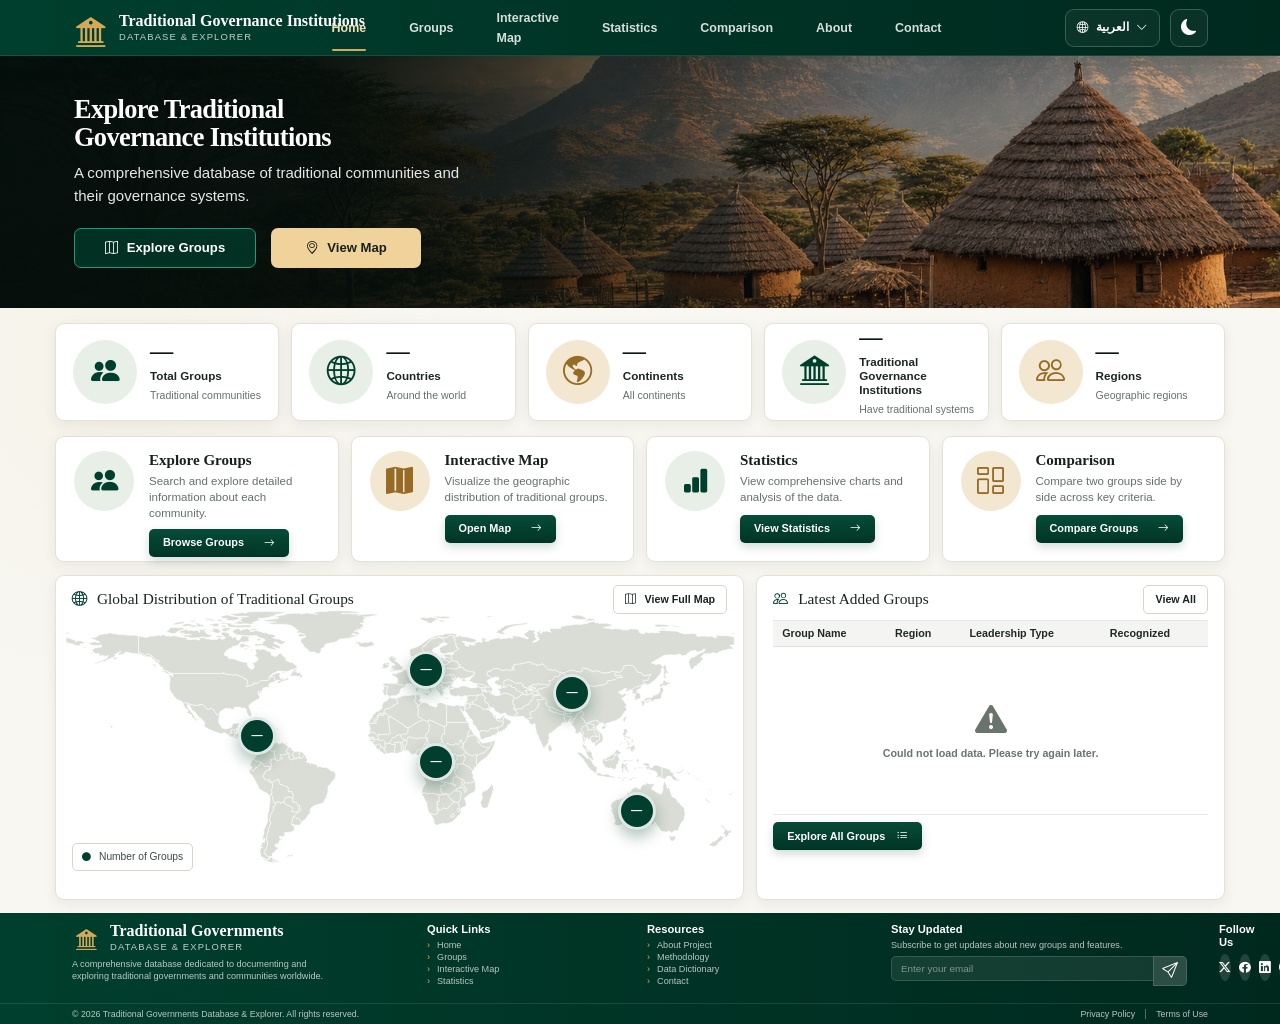
==== commit bac18183: "Add leadership selection methods chart" ====
--- a/index.html
+++ b/index.html
@@ -3,9 +3,15 @@
 <head>
   <meta charset="utf-8">
   <meta name="viewport" content="width=device-width, initial-scale=1">
+  <meta name="theme-color" content="#0b3d2e">
+  <link rel="icon" href="assets/icons/favicon.svg" type="image/svg+xml">
+  <link rel="icon" href="assets/icons/favicon-32x32.png" type="image/png" sizes="32x32">
+  <link rel="icon" href="assets/icons/favicon-16x16.png" type="image/png" sizes="16x16">
+  <link rel="shortcut icon" href="assets/icons/favicon.ico">
+  <link rel="apple-touch-icon" href="assets/icons/apple-touch-icon.png" sizes="180x180">
   <script src="js/preferences.js"></script>
   <meta name="description" content="Explore traditional communities and governance systems around the world.">
-  <title>Traditional Governments Database & Explorer</title>
+  <title>Traditional Governance Institutions Database & Explorer</title>
   <link href="assets/vendor/bootstrap.min.css" rel="stylesheet">
   <link href="assets/vendor/bootstrap-icons.min.css" rel="stylesheet">
   <link href="css/style.css?v=homepage-redesign-1" rel="stylesheet">
@@ -20,7 +26,7 @@
       <a class="brand home-brand" href="index.html" aria-label="Traditional Governments home">
         <span class="home-brand-icon"><i class="bi bi-bank2"></i></span>
         <span class="brand-copy">
-          <strong data-en="Traditional Governments" data-ar="الحكومات التقليدية">Traditional Governments</strong>
+          <strong data-en="Traditional Governance Institutions" data-ar="مجموعات الحكم المحلي">Traditional Governance Institutions</strong>
           <small data-en="Database & Explorer" data-ar="قاعدة البيانات والمستكشف">Database &amp; Explorer</small>
         </span>
       </a>
@@ -53,8 +59,8 @@
       <div class="container">
         <div class="home-hero-content" data-reveal>
           <h1 id="hero-title">
-            <span data-en="Explore Traditional" data-ar="استكشف الحكومات">Explore Traditional</span>
-            <span data-en="Governments Around the World" data-ar="التقليدية حول العالم">Governments Around the World</span>
+            <span data-en="Explore Traditional" data-ar="استكشف">Explore Traditional</span>
+            <span data-en="Governance Institutions" data-ar="المؤسسات الحكومية">Governance Institutions</span>
           </h1>
           <p data-en="A comprehensive database of traditional communities and their governance systems." data-ar="قاعدة بيانات شاملة للمجتمعات التقليدية وأنظمة الحوكمة الخاصة بها.">A comprehensive database of traditional communities and their governance systems.</p>
           <div class="home-hero-actions">
@@ -82,7 +88,7 @@
           </article>
           <article class="home-stat-card" data-reveal>
             <div class="home-stat-icon"><i class="bi bi-bank2"></i></div>
-            <div><strong class="home-stat-number" data-counter data-metric="totalTraditional" data-target="0">0</strong><span class="home-stat-label" data-en="Traditional Governments" data-ar="الحكومات التقليدية">Traditional Governments</span><small data-en="Have traditional systems" data-ar="لديها أنظمة تقليدية">Have traditional systems</small></div>
+            <div><strong class="home-stat-number" data-counter data-metric="totalTraditional" data-target="0">0</strong><span class="home-stat-label" data-en="Traditional Governance Institutions" data-ar="المؤسسات الحكومية التقليدية">Traditional Governance Institutions</span><small data-en="Have traditional systems" data-ar="لديها أنظمة تقليدية">Have traditional systems</small></div>
           </article>
           <article class="home-stat-card" data-reveal>
             <div class="home-stat-icon gold"><i class="bi bi-people"></i></div>
@@ -161,6 +167,6 @@
   <a class="back-to-top" id="backToTop" href="#main-content" aria-label="Back to top"><i class="bi bi-arrow-up"></i></a>
   <script src="assets/vendor/bootstrap.bundle.min.js" defer></script>
   <script src="js/i18n.js?v=map-filter-1" defer></script>
-  <script src="js/script.js?v=group-names-ar-1" defer></script>
+  <script src="js/script.js?v=server-pagination-2" defer></script>
 </body>
 </html>
--- a/css/style.css
+++ b/css/style.css
@@ -1140,6 +1140,82 @@
 }
 
 /* Charts */
+.statistics-filter-panel {
+  padding: 24px;
+}
+
+.statistics-filter-heading {
+  display: flex;
+  align-items: flex-start;
+  justify-content: space-between;
+  gap: 24px;
+  margin-bottom: 20px;
+}
+
+.statistics-filter-heading h2 {
+  margin: 3px 0 0;
+  color: var(--forest-950);
+  font-family: Georgia, "Times New Roman", serif;
+  font-size: 1.5rem;
+}
+
+.statistics-filter-grid {
+  display: grid;
+  grid-template-columns: minmax(180px, 1fr) minmax(220px, 1.35fr) auto;
+  align-items: end;
+  gap: 16px;
+}
+
+.statistics-filter-field label {
+  display: block;
+  margin-bottom: 7px;
+  color: var(--forest-900);
+  font-size: 0.77rem;
+  font-weight: 750;
+}
+
+.statistics-reset-button {
+  min-height: 46px;
+  white-space: nowrap;
+}
+
+.statistics-scope-status {
+  display: flex;
+  flex-direction: column;
+  align-items: flex-end;
+  gap: 2px;
+  min-width: 180px;
+}
+
+.statistics-scope-status span {
+  color: var(--muted);
+  font-size: 0.72rem;
+  font-weight: 700;
+  letter-spacing: 0.04em;
+  text-transform: uppercase;
+}
+
+.statistics-scope-status strong {
+  color: var(--forest-800);
+  font-size: 0.92rem;
+}
+
+.statistics-status {
+  min-height: 1.4em;
+  margin: 12px 0 -4px;
+  color: var(--muted);
+  font-size: 0.78rem;
+}
+
+.statistics-status.is-error {
+  color: var(--danger);
+}
+
+.statistics-filter-panel[aria-busy="true"] .form-select,
+.statistics-filter-panel[aria-busy="true"] .statistics-reset-button {
+  cursor: wait;
+}
+
 .chart-card {
   height: 100%;
   padding: 25px;
@@ -1165,6 +1241,24 @@
 
 .chart-wrap-wide {
   height: 440px;
+}
+
+.chart-empty-state {
+  position: absolute;
+  inset: 0;
+  z-index: 2;
+  display: grid;
+  place-items: center;
+  padding: 24px;
+  color: var(--muted);
+  background: color-mix(in srgb, var(--paper) 92%, transparent);
+  border: 1px dashed var(--line);
+  border-radius: var(--radius-sm);
+  text-align: center;
+}
+
+.chart-wrap.has-empty-state canvas {
+  visibility: hidden;
 }
 
 .page-ellipsis {
@@ -1379,6 +1473,21 @@
 }
 
 .form-status.is-visible { display: block; }
+
+.form-status.is-error {
+  color: #8c2d28;
+  background: #fbe8e6;
+}
+
+html[data-theme="dark"] .form-status {
+  color: #bce4ca;
+  background: rgba(54, 143, 91, 0.18);
+}
+
+html[data-theme="dark"] .form-status.is-error {
+  color: #ffc6c0;
+  background: rgba(177, 57, 48, 0.2);
+}
 
 /* Footer */
 .site-footer {
@@ -1566,6 +1675,7 @@
 }
 
 html[data-theme="dark"] .section-title,
+html[data-theme="dark"] .statistics-filter-heading h2,
 html[data-theme="dark"] .project-card h3,
 html[data-theme="dark"] .chart-card h3,
 html[data-theme="dark"] .stat-number,
@@ -1577,6 +1687,7 @@
 }
 
 html[data-theme="dark"] .section-intro,
+html[data-theme="dark"] .statistics-status,
 html[data-theme="dark"] .project-card p,
 html[data-theme="dark"] .chart-card p,
 html[data-theme="dark"] .compare-profile p,
@@ -1611,6 +1722,28 @@
 html[data-theme="dark"] .form-select option {
   color: #eef2ef;
   background: #17231d;
+}
+
+html[data-theme="dark"] .statistics-filter-field label,
+html[data-theme="dark"] .statistics-scope-status strong {
+  color: #eef2ef;
+}
+
+html[data-theme="dark"] .statistics-reset-button {
+  color: #f2dfb8;
+  border-color: #6f6043;
+}
+
+html[data-theme="dark"] .statistics-reset-button:hover {
+  color: var(--forest-950);
+  background: var(--gold-400);
+  border-color: var(--gold-400);
+}
+
+html[data-theme="dark"] .chart-empty-state {
+  color: var(--muted);
+  background: rgba(23, 35, 29, 0.94);
+  border-color: #3b4941;
 }
 
 html[data-theme="dark"] .data-table {
@@ -1803,4 +1936,9 @@
   }
   .chart-wrap { height: 250px; }
   .chart-wrap-wide { height: 420px; }
-}
+  .statistics-filter-panel { padding: 20px; }
+  .statistics-filter-heading { flex-direction: column; }
+  .statistics-scope-status { align-items: flex-start; }
+  .statistics-filter-grid { grid-template-columns: 1fr; }
+  .statistics-reset-button { width: 100%; }
+}
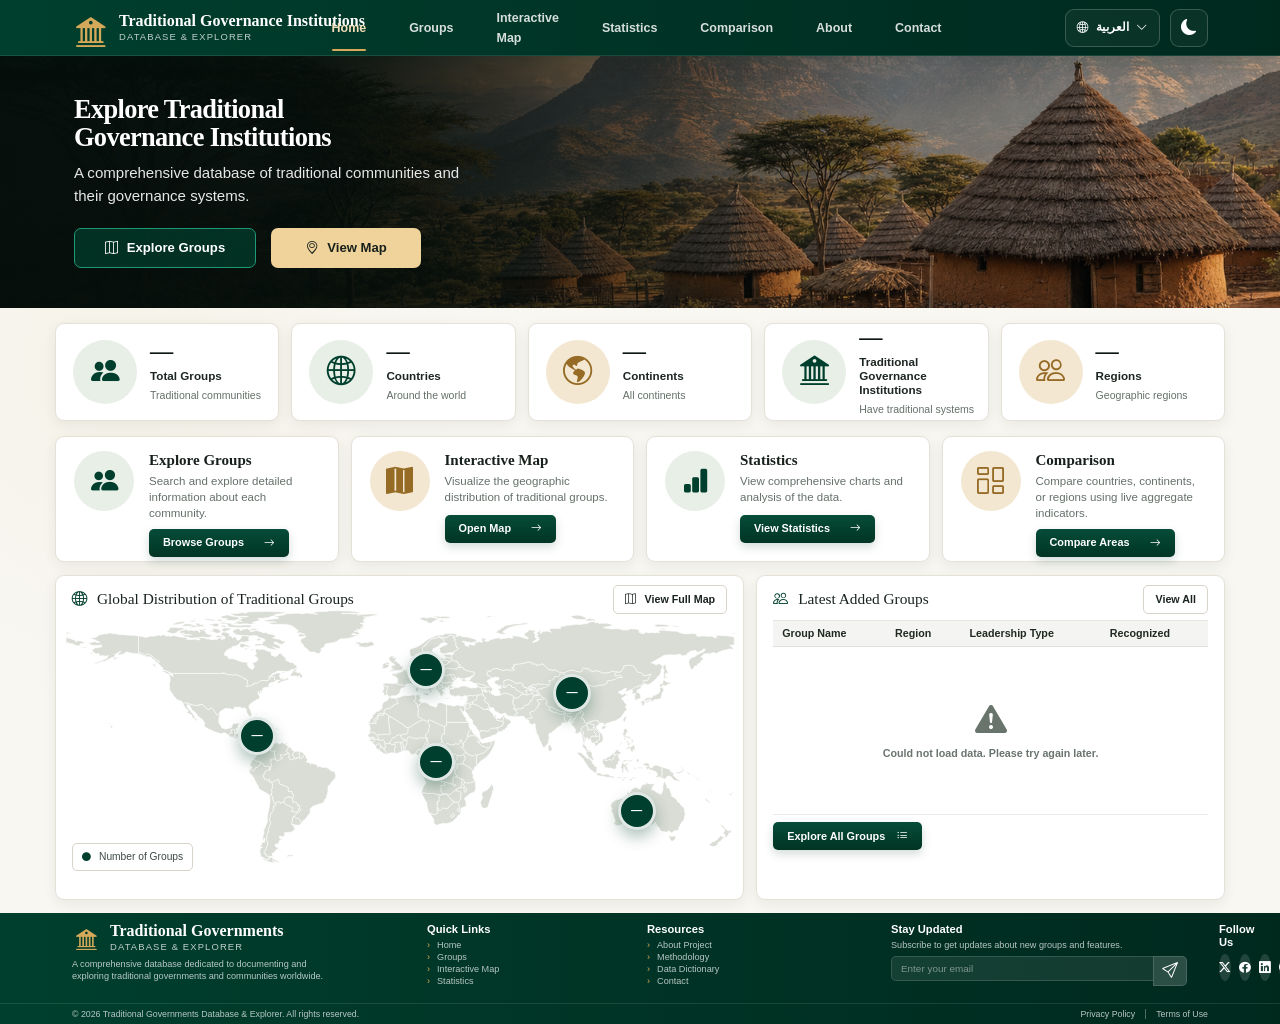
==== commit 0718d033: "update comparison" ====
--- a/index.html
+++ b/index.html
@@ -111,7 +111,7 @@
           </article>
           <article class="home-feature-card" data-reveal>
             <div class="home-feature-icon gold"><i class="bi bi-columns-gap"></i></div>
-            <div class="home-feature-content"><h2 data-en="Comparison" data-ar="المقارنة">Comparison</h2><p data-en="Compare two groups side by side across key criteria." data-ar="قارن بين مجموعتين جنباً إلى جنب وفق المعايير الرئيسية.">Compare two groups side by side across key criteria.</p><a href="comparison.html"><span data-en="Compare Groups" data-ar="قارن المجموعات">Compare Groups</span><i class="bi bi-arrow-right"></i></a></div>
+            <div class="home-feature-content"><h2 data-en="Comparison" data-ar="المقارنة">Comparison</h2><p data-en="Compare countries, continents, or regions using live aggregate indicators." data-ar="قارن بين الدول أو القارات أو المناطق باستخدام مؤشرات مجمعة مباشرة.">Compare countries, continents, or regions using live aggregate indicators.</p><a href="comparison.html"><span data-en="Compare Areas" data-ar="قارن المناطق">Compare Areas</span><i class="bi bi-arrow-right"></i></a></div>
           </article>
         </section>
 
--- a/css/style.css
+++ b/css/style.css
@@ -1274,6 +1274,396 @@
   padding-top: 10px;
 }
 
+/* Statistical Analysis */
+.analysis-question-card {
+  display: grid;
+  grid-template-columns: minmax(0, 1.5fr) minmax(260px, .7fr);
+  gap: 30px;
+  align-items: center;
+  padding: 30px;
+}
+
+.analysis-question-card h2,
+.analysis-detail-heading h2,
+.analysis-method-note h2 {
+  margin: 5px 0 10px;
+  color: var(--forest-950);
+  font-family: Georgia, "Times New Roman", serif;
+}
+
+.analysis-question-card h2 { font-size: clamp(1.55rem, 3vw, 2.25rem); }
+.analysis-question-card p { margin: 0; color: var(--muted); }
+
+.analysis-method-badge {
+  display: grid;
+  grid-template-columns: 46px 1fr;
+  column-gap: 14px;
+  padding: 20px;
+  color: white;
+  background: var(--forest-900);
+  border-radius: var(--radius-sm);
+}
+
+.analysis-method-badge i {
+  grid-row: span 2;
+  display: grid;
+  place-items: center;
+  width: 46px;
+  height: 46px;
+  color: var(--forest-950);
+  background: var(--gold-400);
+  border-radius: 12px;
+  font-size: 1.2rem;
+}
+
+.analysis-method-badge span { color: rgba(255,255,255,.62); font-size: .7rem; font-weight: 700; text-transform: uppercase; }
+.analysis-method-badge strong { font-size: .92rem; }
+.analysis-status { margin: 14px 0; }
+
+.analysis-quality-grid {
+  display: grid;
+  grid-template-columns: repeat(4, minmax(0, 1fr));
+  gap: 14px;
+  margin-bottom: 52px;
+}
+
+.analysis-quality-card { padding: 20px; border-top: 3px solid var(--gold-500); }
+.analysis-quality-card span { display: block; color: var(--muted); font-size: .74rem; }
+.analysis-quality-card strong { display: block; margin-top: 6px; color: var(--forest-900); font-size: 1.65rem; }
+
+.analysis-selector-section { margin-bottom: 20px; }
+.analysis-selector-grid { display: grid; grid-template-columns: repeat(3, minmax(0, 1fr)); gap: 14px; }
+
+.analysis-selector {
+  display: flex;
+  align-items: center;
+  justify-content: center;
+  gap: 11px;
+  min-height: 62px;
+  color: var(--forest-900);
+  background: var(--paper);
+  border: 1px solid var(--line);
+  border-radius: var(--radius-sm);
+  box-shadow: var(--shadow-sm);
+  font-weight: 800;
+  transition: transform var(--transition), color var(--transition), background var(--transition), border-color var(--transition);
+}
+
+.analysis-selector:hover { transform: translateY(-2px); border-color: var(--gold-500); }
+.analysis-selector.is-active { color: white; background: var(--forest-800); border-color: var(--forest-800); }
+.analysis-selector i { font-size: 1.15rem; }
+
+.analysis-detail-card { padding: 30px; }
+.analysis-detail-heading { display: flex; align-items: flex-start; justify-content: space-between; gap: 22px; margin-bottom: 22px; }
+.analysis-detail-heading h2 { font-size: 1.75rem; }
+
+.analysis-effect-badge {
+  padding: 8px 13px;
+  color: var(--forest-900);
+  background: var(--gold-100);
+  border: 1px solid var(--gold-400);
+  border-radius: 999px;
+  font-size: .75rem;
+  font-weight: 800;
+  text-transform: capitalize;
+}
+
+.analysis-effect-badge[data-strength="strong"] { color: #fff; background: var(--forest-700); border-color: var(--forest-700); }
+.analysis-effect-badge[data-strength="moderate"] { color: var(--forest-950); background: var(--gold-400); }
+
+.analysis-metric-grid { display: grid; grid-template-columns: repeat(5, minmax(0, 1fr)); gap: 12px; }
+.analysis-metric { padding: 18px; background: var(--warm-white); border: 1px solid var(--line); border-radius: 12px; }
+.analysis-metric span { display: block; min-height: 2.4em; color: var(--muted); font-size: .7rem; font-weight: 700; }
+.analysis-metric strong { display: block; margin-top: 8px; color: var(--forest-900); font-size: 1.35rem; }
+
+.analysis-interpretation {
+  margin-top: 22px;
+  padding: 18px 20px;
+  color: var(--forest-900);
+  background: #edf6f0;
+  border-inline-start: 4px solid var(--forest-600);
+  border-radius: 10px;
+  font-weight: 650;
+}
+
+.analysis-missing-note { margin: 12px 0 24px; color: var(--muted); font-size: .78rem; }
+.analysis-table-grid { display: grid; grid-template-columns: repeat(2, minmax(0, 1fr)); gap: 20px; }
+.analysis-table-grid h3 { margin: 0 0 10px; color: var(--forest-950); font-family: Georgia, "Times New Roman", serif; font-size: 1.1rem; }
+.analysis-table { width: 100%; border-collapse: collapse; font-size: .8rem; }
+.analysis-table th, .analysis-table td { padding: 12px; border: 1px solid var(--line); text-align: center; }
+.analysis-table thead th { color: white; background: var(--forest-800); }
+.analysis-table tbody th { color: var(--forest-900); background: var(--warm-white); text-align: start; }
+
+.analysis-visual-heading { margin-top: 58px; }
+.analysis-chart-grid { display: grid; grid-template-columns: repeat(2, minmax(0, 1fr)); gap: 24px; }
+.analysis-chart-grid > *,
+.analysis-summary-card,
+.analysis-detail-card { min-width: 0; }
+
+.recognition-heatmap {
+  display: grid;
+  grid-template-columns: minmax(100px, .75fr) repeat(2, minmax(110px, 1fr));
+  gap: 8px;
+  align-content: center;
+  min-height: 290px;
+}
+
+.heatmap-heading, .heatmap-row-label, .heatmap-value {
+  display: grid;
+  place-items: center;
+  min-height: 54px;
+  padding: 10px;
+  border-radius: 9px;
+  text-align: center;
+}
+
+.heatmap-heading { color: var(--forest-900); background: var(--gold-100); font-size: .75rem; font-weight: 800; }
+.heatmap-row-label { justify-items: start; color: var(--forest-900); background: var(--warm-white); border: 1px solid var(--line); font-weight: 800; }
+.heatmap-value { color: var(--ink); border: 1px solid rgba(18,53,36,.12); font-size: 1.05rem; font-weight: 850; }
+.heatmap-value.is-strong { color: white; text-shadow: 0 1px 1px rgba(0,0,0,.28); }
+
+.analysis-method-note {
+  display: flex;
+  gap: 18px;
+  margin-top: 24px;
+  padding: 25px;
+}
+
+.analysis-method-note > i { color: var(--gold-500); font-size: 1.6rem; }
+.analysis-method-note h2 { font-size: 1.25rem; }
+.analysis-method-note p { margin: 0; color: var(--muted); font-size: .86rem; }
+
+.analysis-module {
+  margin-top: 88px;
+  padding-top: 72px;
+  border-top: 1px solid var(--line);
+}
+
+.analysis-module-heading { margin-bottom: 26px; }
+
+.analysis-summary-card {
+  margin-top: 8px;
+  padding: 28px;
+}
+
+.analysis-summary-heading {
+  display: flex;
+  align-items: flex-end;
+  justify-content: space-between;
+  gap: 22px;
+  margin-bottom: 20px;
+}
+
+.analysis-summary-heading h3 {
+  margin: 5px 0 0;
+  color: var(--forest-950);
+  font-family: Georgia, "Times New Roman", serif;
+  font-size: 1.45rem;
+}
+
+.analysis-summary-heading p {
+  margin: 0;
+  color: var(--muted);
+  font-size: .78rem;
+}
+
+.analysis-summary-table { min-width: 860px; }
+.analysis-summary-table td { vertical-align: middle; }
+
+.analysis-strength-text {
+  display: inline-flex;
+  padding: 5px 9px;
+  color: var(--forest-800);
+  background: var(--gold-100);
+  border-radius: 999px;
+  font-size: .7rem;
+  font-weight: 800;
+  text-transform: capitalize;
+  white-space: nowrap;
+}
+
+.analysis-strength-text[data-strength="strong"],
+.analysis-strength-text[data-strength="very-strong"] {
+  color: #fff;
+  background: var(--forest-700);
+}
+
+.function-effect-heatmap {
+  display: grid;
+  grid-template-columns: minmax(90px, .8fr) repeat(3, minmax(88px, 1fr));
+  gap: 8px;
+  align-content: center;
+  min-height: 310px;
+}
+
+.function-heatmap-heading,
+.function-heatmap-row,
+.function-heatmap-value {
+  display: grid;
+  place-items: center;
+  min-height: 56px;
+  padding: 9px;
+  border-radius: 9px;
+  text-align: center;
+}
+
+.function-heatmap-heading {
+  color: var(--forest-900);
+  background: var(--gold-100);
+  font-size: .7rem;
+  font-weight: 800;
+}
+
+.function-heatmap-row {
+  justify-items: start;
+  color: var(--forest-900);
+  background: var(--warm-white);
+  border: 1px solid var(--line);
+  font-weight: 800;
+}
+
+.function-heatmap-value {
+  color: var(--ink);
+  border: 1px solid rgba(18,53,36,.12);
+  font-size: 1rem;
+  font-weight: 850;
+}
+
+.function-heatmap-value.is-significant {
+  outline: 2px solid var(--gold-500);
+  outline-offset: -3px;
+}
+
+.function-heatmap-value.is-strong {
+  color: #fff;
+  text-shadow: 0 1px 1px rgba(0,0,0,.28);
+}
+
+.chart-wrap-analysis-wide { height: 310px; }
+.analysis-results-heading { margin-top: 58px; }
+
+.analysis-test-grid {
+  display: grid;
+  gap: 14px;
+}
+
+.analysis-test-card { overflow: hidden; }
+
+.analysis-test-card > summary {
+  display: flex;
+  align-items: center;
+  justify-content: space-between;
+  gap: 22px;
+  min-height: 82px;
+  padding: 18px 22px;
+  cursor: pointer;
+  list-style: none;
+  transition: background var(--transition);
+}
+
+.analysis-test-card > summary::-webkit-details-marker { display: none; }
+.analysis-test-card > summary:hover { background: rgba(200,169,106,.08); }
+
+.analysis-test-card > summary > span:first-child small,
+.analysis-test-card > summary > span:first-child strong {
+  display: block;
+}
+
+.analysis-test-card > summary > span:first-child small {
+  color: var(--muted);
+  font-size: .7rem;
+  font-weight: 750;
+  text-transform: uppercase;
+}
+
+.analysis-test-card > summary > span:first-child strong {
+  margin-top: 3px;
+  color: var(--forest-950);
+  font-family: Georgia, "Times New Roman", serif;
+  font-size: 1.15rem;
+}
+
+.analysis-test-summary-metrics {
+  display: flex;
+  align-items: center;
+  justify-content: flex-end;
+  gap: 13px;
+  color: var(--muted);
+  font-size: .74rem;
+  font-weight: 700;
+}
+
+.analysis-test-summary-metrics > span:not([class]) { white-space: nowrap; }
+
+.analysis-test-summary-metrics .bi-chevron-down {
+  color: var(--gold-500);
+  font-size: 1rem;
+  transition: transform var(--transition);
+}
+
+.analysis-test-card[open] .analysis-test-summary-metrics .bi-chevron-down {
+  transform: rotate(180deg);
+}
+
+.analysis-test-body {
+  padding: 24px 22px 26px;
+  border-top: 1px solid var(--line);
+}
+
+.analysis-test-body h4 {
+  margin: 0 0 10px;
+  color: var(--forest-950);
+  font-family: Georgia, "Times New Roman", serif;
+  font-size: 1.05rem;
+}
+
+.population-description-table { min-width: 980px; }
+
+.population-summary-grid {
+  display: grid;
+  grid-template-columns: repeat(4, minmax(0, 1fr));
+  gap: 14px;
+  margin-top: 18px;
+}
+
+.population-summary-card {
+  padding: 19px;
+  border-top: 3px solid var(--gold-500);
+}
+
+.population-summary-card > span {
+  display: block;
+  margin-bottom: 13px;
+  color: var(--forest-900);
+  font-family: Georgia, "Times New Roman", serif;
+  font-size: 1.05rem;
+  font-weight: 800;
+}
+
+.population-summary-card > div {
+  display: flex;
+  align-items: baseline;
+  justify-content: space-between;
+  gap: 10px;
+  padding: 8px 0;
+  border-top: 1px solid var(--line);
+}
+
+.population-summary-card small { color: var(--muted); font-size: .69rem; font-weight: 750; }
+.population-summary-card strong { color: var(--forest-900); font-size: 1rem; }
+.chart-wrap-population { height: 340px; }
+.population-result-card { margin-top: 24px; }
+.population-result-card .analysis-metric:first-child strong { font-size: .92rem; line-height: 1.3; }
+
+.population-effect-explanation {
+  padding: 20px;
+  background: var(--warm-white);
+  border: 1px solid var(--line);
+  border-radius: 12px;
+}
+
+.population-effect-explanation p { margin: 0; color: var(--muted); line-height: 1.75; }
+
 .fallback-bar {
   display: grid;
   grid-template-columns: 105px 1fr 28px;
@@ -1295,6 +1685,287 @@
   background: linear-gradient(90deg, var(--forest-700), var(--gold-500));
   border-radius: 999px;
 }
+
+.groupsize-function-results {
+  display: grid;
+  gap: 28px;
+}
+
+.groupsize-function-result {
+  padding: 28px;
+}
+
+.groupsize-function-result .analysis-detail-heading h3 {
+  margin: 4px 0 0;
+  color: var(--forest-950);
+  font-family: Georgia, "Times New Roman", serif;
+  font-size: 1.55rem;
+}
+
+.compact-quality-grid {
+  grid-template-columns: repeat(3, minmax(0, 1fr));
+  margin-bottom: 18px;
+}
+
+.compact-quality-grid .analysis-quality-card {
+  background: var(--warm-white);
+  box-shadow: none;
+}
+
+.population-function-description {
+  min-width: 920px;
+  margin-bottom: 26px;
+}
+
+.groupsize-function-chart-grid {
+  margin-top: 26px;
+}
+
+.function-chart-panel {
+  min-width: 0;
+  padding: 20px;
+  background: var(--warm-white);
+  border: 1px solid var(--line);
+  border-radius: 14px;
+}
+
+.function-chart-panel h4 {
+  margin: 0 0 12px;
+  color: var(--forest-950);
+  font-family: Georgia, "Times New Roman", serif;
+  font-size: 1.08rem;
+}
+
+html[dir="rtl"] .groupsize-function-result,
+html[dir="rtl"] .function-chart-panel { text-align: right; }
+
+html[data-theme="dark"] .groupsize-function-result .analysis-detail-heading h3,
+html[data-theme="dark"] .function-chart-panel h4 { color: #f3ead5; }
+
+html[data-theme="dark"] .compact-quality-grid .analysis-quality-card,
+html[data-theme="dark"] .function-chart-panel {
+  background: #13251d;
+  border-color: #334139;
+}
+
+.continent-leadership-table { min-width: 920px; }
+.continent-leadership-result { margin-top: 24px; }
+
+html[dir="rtl"] .continent-leadership-result { text-align: right; }
+
+html[data-theme="dark"] .continent-leadership-result .analysis-detail-heading h2 {
+  color: #f3ead5;
+}
+
+.continent-recognition-table { min-width: 720px; }
+.continent-recognition-result { margin-top: 24px; }
+.region-recognition-table { min-width: 820px; }
+.region-recognition-result { margin-top: 24px; }
+
+/* Analysis #8: interactive statistical engine */
+.dynamic-analysis-controls {
+  padding: 28px;
+  margin-bottom: 28px;
+}
+
+.dynamic-analysis-form {
+  display: grid;
+  grid-template-columns: minmax(0, 1fr) auto minmax(0, 1fr) auto;
+  align-items: end;
+  gap: 18px;
+}
+
+.dynamic-analysis-form .form-field {
+  display: grid;
+  gap: 8px;
+}
+
+.dynamic-analysis-form label {
+  color: var(--forest-900);
+  font-weight: 750;
+}
+
+.dynamic-analysis-form .form-select {
+  min-height: 48px;
+  border-color: var(--line);
+  background-color: var(--surface);
+  color: var(--text);
+}
+
+.dynamic-analysis-swap {
+  display: grid;
+  width: 42px;
+  height: 48px;
+  place-items: center;
+  color: var(--gold-700);
+  font-size: 1.2rem;
+}
+
+.dynamic-analyze-button {
+  min-height: 48px;
+  white-space: nowrap;
+}
+
+.dynamic-analysis-result {
+  display: grid;
+  gap: 24px;
+  margin-top: 26px;
+}
+
+.dynamic-analysis-result[hidden],
+.dynamic-analysis-heatmap[hidden] {
+  display: none !important;
+}
+
+.dynamic-export-actions {
+  display: flex;
+  flex-wrap: wrap;
+  justify-content: flex-end;
+  gap: 10px;
+}
+
+.dynamic-analysis-summary {
+  margin-bottom: 0;
+}
+
+.dynamic-analysis-summary .analysis-quality-card strong {
+  font-size: clamp(1rem, 1.8vw, 1.22rem);
+  line-height: 1.35;
+}
+
+.dynamic-analysis-statistics,
+.dynamic-details-card {
+  margin-top: 0;
+}
+
+.dynamic-analysis-heatmap {
+  min-height: 300px;
+  overflow: auto;
+}
+
+.dynamic-heatmap-table {
+  width: max-content;
+  min-width: 100%;
+  border-collapse: separate;
+  border-spacing: 4px;
+  font-size: .78rem;
+}
+
+.dynamic-heatmap-table th {
+  padding: 6px 8px;
+  color: var(--muted);
+  font-weight: 700;
+  text-align: center;
+}
+
+.dynamic-heatmap-table td {
+  min-width: 42px;
+  height: 38px;
+  padding: 5px;
+  border-radius: 7px;
+  background: color-mix(
+    in srgb,
+    var(--forest-700) calc(var(--heat-strength) * 1%),
+    var(--warm-white)
+  );
+  color: var(--text);
+  text-align: center;
+  font-variant-numeric: tabular-nums;
+}
+
+.dynamic-details-table {
+  min-width: 720px;
+}
+
+html[dir="rtl"] .dynamic-analysis-form,
+html[dir="rtl"] .dynamic-analysis-statistics {
+  text-align: right;
+}
+
+html[data-theme="dark"] .dynamic-analysis-form label {
+  color: #f3ead5;
+}
+
+html[data-theme="dark"] .dynamic-heatmap-table td {
+  color: #f8f7f3;
+}
+
+@media (max-width: 991.98px) {
+  .dynamic-analysis-form {
+    grid-template-columns: 1fr 1fr;
+  }
+
+  .dynamic-analysis-swap {
+    display: none;
+  }
+
+  .dynamic-analyze-button {
+    grid-column: 1 / -1;
+    justify-content: center;
+  }
+}
+
+@media (max-width: 575.98px) {
+  .dynamic-analysis-controls { padding: 20px; }
+  .dynamic-analysis-form { grid-template-columns: 1fr; }
+  .dynamic-export-actions { width: 100%; justify-content: stretch; }
+  .dynamic-export-actions .btn { flex: 1 1 140px; }
+}
+
+@media print {
+  body.dynamic-analysis-print .site-header,
+  body.dynamic-analysis-print .page-hero,
+  body.dynamic-analysis-print .site-footer,
+  body.dynamic-analysis-print .back-to-top,
+  body.dynamic-analysis-print #dynamicEngineControls,
+  body.dynamic-analysis-print main .section-space-sm > .container > *:not(#dynamic-analysis-engine),
+  body.dynamic-analysis-print #dynamic-analysis-engine > .analysis-module-heading,
+  body.dynamic-analysis-print #dynamic-analysis-engine > .analysis-method-note {
+    display: none !important;
+  }
+
+  body.dynamic-analysis-print #dynamicAnalysisResult {
+    display: grid !important;
+  }
+}
+
+.continent-recognition-heatmap {
+  display: grid;
+  gap: 14px;
+  align-content: center;
+  min-height: 300px;
+}
+
+.continent-recognition-heatmap-row {
+  display: grid;
+  grid-template-columns: minmax(80px, .7fr) minmax(130px, 2fr) 58px;
+  align-items: center;
+  gap: 12px;
+  color: var(--forest-900);
+  font-size: .8rem;
+}
+
+.continent-recognition-heatmap-track {
+  height: 30px;
+  overflow: hidden;
+  background: var(--warm-white);
+  border: 1px solid var(--line);
+  border-radius: 8px;
+}
+
+.continent-recognition-heatmap-track span {
+  display: block;
+  width: var(--recognition-rate);
+  height: 100%;
+  background: linear-gradient(90deg, var(--gold-400), var(--forest-700));
+  border-radius: 7px;
+}
+
+html[dir="rtl"] .continent-recognition-result { text-align: right; }
+html[dir="rtl"] .continent-recognition-heatmap-track span { margin-inline-start: 0; }
+
+html[data-theme="dark"] .continent-recognition-heatmap-row { color: #f3ead5; }
+html[data-theme="dark"] .continent-recognition-heatmap-track { background: #13251d; }
 
 /* Comparison */
 .compare-controls {
@@ -1380,6 +2051,217 @@
 .compare-table td:nth-child(3) { width: 35%; }
 .compare-table .is-different { background: #fff9ed; }
 
+.compare-geographic-grid {
+  grid-template-columns: minmax(150px, .85fr) minmax(190px, 1.2fr) auto minmax(190px, 1.2fr) auto;
+}
+
+.compare-submit {
+  min-height: 48px;
+  justify-content: center;
+  white-space: nowrap;
+}
+
+.comparison-status {
+  min-height: 1.25rem;
+  margin: 13px 0 0;
+  color: var(--muted);
+  font-size: .78rem;
+  font-weight: 650;
+}
+
+.comparison-status.is-error { color: #a33f36; }
+
+.comparison-highlights {
+  display: grid;
+  grid-template-columns: repeat(4, minmax(0, 1fr));
+  gap: 18px;
+  margin-top: 24px;
+}
+
+.comparison-highlight-card {
+  min-width: 0;
+  padding: 20px;
+  border-top: 3px solid var(--gold-500);
+}
+
+.comparison-highlight-heading {
+  display: flex;
+  align-items: center;
+  gap: 9px;
+  margin-bottom: 16px;
+  color: var(--forest-800);
+  font-size: .75rem;
+  font-weight: 800;
+}
+
+.comparison-highlight-heading i {
+  color: var(--gold-500);
+  font-size: 1.05rem;
+}
+
+.comparison-highlight-values {
+  display: grid;
+  grid-template-columns: repeat(2, minmax(0, 1fr));
+  gap: 12px;
+}
+
+.comparison-highlight-values > div {
+  min-width: 0;
+  padding-inline-start: 11px;
+  border-inline-start: 2px solid rgba(200, 169, 106, .42);
+}
+
+.comparison-highlight-values small,
+.comparison-highlight-values strong {
+  display: block;
+  overflow: hidden;
+  text-overflow: ellipsis;
+}
+
+.comparison-highlight-values small {
+  margin-bottom: 4px;
+  color: var(--muted);
+  font-size: .66rem;
+  white-space: nowrap;
+}
+
+.comparison-highlight-values strong {
+  color: var(--forest-950);
+  font-size: 1.03rem;
+}
+
+.comparison-profile-summary {
+  position: relative;
+  z-index: 1;
+  display: grid;
+  grid-template-columns: repeat(3, minmax(0, 1fr));
+  gap: 12px;
+  margin-top: 20px;
+}
+
+.comparison-profile-summary > div {
+  min-width: 0;
+  padding: 13px;
+  border: 1px solid var(--line);
+  border-radius: 11px;
+  background: rgba(248, 247, 243, .7);
+}
+
+.comparison-profile-summary span,
+.comparison-profile-summary strong {
+  display: block;
+}
+
+.comparison-profile-summary span {
+  margin-bottom: 5px;
+  color: var(--muted);
+  font-size: .67rem;
+  font-weight: 700;
+}
+
+.comparison-profile-summary strong {
+  color: var(--forest-900);
+  font-size: .88rem;
+  overflow-wrap: anywhere;
+}
+
+.comparison-distribution-grid {
+  position: relative;
+  z-index: 1;
+  display: grid;
+  grid-template-columns: repeat(2, minmax(0, 1fr));
+  gap: 20px;
+  margin-top: 22px;
+  padding-top: 19px;
+  border-top: 1px solid var(--line);
+}
+
+.comparison-distribution-grid h3 {
+  margin: 0 0 12px;
+  color: var(--forest-900);
+  font-size: .82rem;
+  font-weight: 800;
+}
+
+.comparison-distribution-grid ul {
+  display: grid;
+  gap: 10px;
+  margin: 0;
+  padding: 0;
+  list-style: none;
+}
+
+.comparison-distribution-grid li {
+  display: grid;
+  grid-template-columns: 1fr auto;
+  gap: 3px 10px;
+  color: var(--muted);
+  font-size: .69rem;
+  font-weight: 650;
+}
+
+.comparison-distribution-grid li strong { color: var(--forest-900); }
+
+.comparison-mini-track {
+  grid-column: 1 / -1;
+  height: 5px;
+  overflow: hidden;
+  border-radius: 99px;
+  background: #e9ede8;
+}
+
+.comparison-mini-track span {
+  display: block;
+  height: 100%;
+  border-radius: inherit;
+  background: linear-gradient(90deg, var(--forest-700), var(--gold-500));
+}
+
+.comparison-chart-grid .chart-card { min-height: 100%; }
+.comparison-chart-wrap { position: relative; height: 320px; }
+.compare-table { min-width: 760px; }
+.compare-table th:not(:first-child) { color: var(--forest-900); }
+
+html[dir="rtl"] .comparison-status,
+html[dir="rtl"] .comparison-profile-summary,
+html[dir="rtl"] .comparison-distribution-grid,
+html[dir="rtl"] .comparison-highlight-card { text-align: right; }
+
+html[data-theme="dark"] .comparison-highlight-heading,
+html[data-theme="dark"] .comparison-highlight-values strong,
+html[data-theme="dark"] .comparison-profile-summary strong,
+html[data-theme="dark"] .comparison-distribution-grid h3,
+html[data-theme="dark"] .comparison-distribution-grid li strong,
+html[data-theme="dark"] .compare-table th:not(:first-child) {
+  color: #f3ead5;
+}
+
+html[data-theme="dark"] .comparison-profile-summary > div {
+  border-color: #334139;
+  background: rgba(19, 37, 29, .72);
+}
+
+html[data-theme="dark"] .comparison-mini-track { background: #26372f; }
+html[data-theme="dark"] .comparison-status.is-error { color: #ff9d91; }
+
+@media (max-width: 1199.98px) {
+  .compare-geographic-grid { grid-template-columns: 1fr auto 1fr; }
+  .compare-geographic-grid > div:first-child,
+  .compare-geographic-grid .compare-submit { grid-column: 1 / -1; }
+  .comparison-highlights { grid-template-columns: repeat(2, minmax(0, 1fr)); }
+  .comparison-profile-summary { grid-template-columns: repeat(2, minmax(0, 1fr)); }
+}
+
+@media (max-width: 767.98px) {
+  .compare-geographic-grid { grid-template-columns: 1fr; }
+  .compare-geographic-grid > div:first-child,
+  .compare-geographic-grid .compare-submit { grid-column: auto; }
+  .comparison-highlights { grid-template-columns: 1fr; }
+  .comparison-highlight-card { padding: 18px; }
+  .comparison-profile-summary,
+  .comparison-distribution-grid { grid-template-columns: 1fr; }
+  .comparison-chart-wrap { height: 290px; }
+}
 /* About and contact */
 .project-card {
   height: 100%;
@@ -1628,6 +2510,34 @@
   right: 11px;
   left: 11px;
 }
+
+html[dir="rtl"] .analysis-question-card,
+html[dir="rtl"] .analysis-detail-card,
+html[dir="rtl"] .analysis-method-note,
+html[dir="rtl"] .analysis-quality-card,
+html[dir="rtl"] .chart-card {
+  text-align: right;
+}
+
+html[dir="rtl"] .analysis-method-badge {
+  text-align: right;
+}
+
+html[dir="rtl"] .analysis-metric strong {
+  direction: ltr;
+  unicode-bidi: isolate;
+}
+
+html[dir="rtl"] .heatmap-row-label,
+html[dir="rtl"] .analysis-table tbody th,
+html[dir="rtl"] .analysis-summary-card,
+html[dir="rtl"] .analysis-test-card,
+html[dir="rtl"] .function-heatmap-row {
+  text-align: right;
+}
+
+html[dir="rtl"] .population-summary-card,
+html[dir="rtl"] .population-effect-explanation { text-align: right; }
 
 html[dir="rtl"] .bi-arrow-right,
 html[dir="rtl"] .bi-chevron-right,
@@ -1816,6 +2726,80 @@
 
 html[data-theme="dark"] .detail-dialog::backdrop {
   background: rgba(0,0,0,.7);
+}
+
+html[data-theme="dark"] .analysis-question-card h2,
+html[data-theme="dark"] .analysis-detail-heading h2,
+html[data-theme="dark"] .analysis-method-note h2,
+html[data-theme="dark"] .analysis-quality-card strong,
+html[data-theme="dark"] .analysis-table-grid h3,
+html[data-theme="dark"] .analysis-selector,
+html[data-theme="dark"] .analysis-metric strong,
+html[data-theme="dark"] .heatmap-heading,
+html[data-theme="dark"] .heatmap-row-label {
+  color: #f6f5ef;
+}
+
+html[data-theme="dark"] .analysis-selector,
+html[data-theme="dark"] .analysis-metric,
+html[data-theme="dark"] .analysis-table tbody th,
+html[data-theme="dark"] .heatmap-row-label {
+  background: #111c16;
+  border-color: #3b4941;
+}
+
+html[data-theme="dark"] .analysis-selector.is-active {
+  color: #fff;
+  background: var(--forest-600);
+  border-color: var(--forest-600);
+}
+
+html[data-theme="dark"] .analysis-interpretation {
+  color: #cde5d6;
+  background: rgba(40,122,80,.16);
+}
+
+html[data-theme="dark"] .analysis-table th,
+html[data-theme="dark"] .analysis-table td,
+html[data-theme="dark"] .heatmap-value,
+html[data-theme="dark"] .function-heatmap-value {
+  border-color: #3b4941;
+}
+
+html[data-theme="dark"] .heatmap-heading {
+  background: #493b24;
+}
+
+html[data-theme="dark"] .analysis-summary-heading h3,
+html[data-theme="dark"] .analysis-test-card > summary > span:first-child strong,
+html[data-theme="dark"] .analysis-test-body h4,
+html[data-theme="dark"] .function-heatmap-heading,
+html[data-theme="dark"] .function-heatmap-row {
+  color: #f6f5ef;
+}
+
+html[data-theme="dark"] .function-heatmap-heading {
+  background: #493b24;
+}
+
+html[data-theme="dark"] .function-heatmap-row {
+  background: #111c16;
+  border-color: #3b4941;
+}
+
+html[data-theme="dark"] .analysis-test-card > summary:hover {
+  background: rgba(200,169,106,.06);
+}
+
+html[data-theme="dark"] .population-summary-card > span,
+html[data-theme="dark"] .population-summary-card strong,
+html[data-theme="dark"] .population-effect-explanation h3 {
+  color: #f3ead5;
+}
+
+html[data-theme="dark"] .population-effect-explanation {
+  background: #13251d;
+  border-color: #334139;
 }
 
 @media (prefers-reduced-motion: reduce) {
@@ -1863,6 +2847,12 @@
   .stats-band { margin-top: -34px; }
   .section-space { padding: 64px 0; }
   .detail-grid { grid-template-columns: repeat(2, minmax(0, 1fr)); }
+  .analysis-question-card { grid-template-columns: 1fr; }
+  .analysis-quality-grid { grid-template-columns: repeat(2, minmax(0, 1fr)); }
+  .analysis-metric-grid { grid-template-columns: repeat(3, minmax(0, 1fr)); }
+  .analysis-chart-grid { grid-template-columns: 1fr; }
+  .analysis-summary-heading { align-items: flex-start; flex-direction: column; }
+  .population-summary-grid { grid-template-columns: repeat(2, minmax(0, 1fr)); }
 }
 
 @media (max-width: 767.98px) {
@@ -1887,6 +2877,14 @@
   .swap-button:hover { transform: rotate(270deg); }
   .field-list { grid-template-columns: 1fr; }
   .footer-bottom .container { align-items: flex-start; flex-direction: column; }
+  .analysis-detail-heading { flex-direction: column; }
+  .analysis-metric-grid { grid-template-columns: repeat(2, minmax(0, 1fr)); }
+  .analysis-table-grid { grid-template-columns: 1fr; }
+  .analysis-test-card > summary {
+    align-items: flex-start;
+    flex-direction: column;
+  }
+  .analysis-test-summary-metrics { justify-content: flex-start; flex-wrap: wrap; }
 }
 
 @media (max-width: 575.98px) {
@@ -1941,4 +2939,41 @@
   .statistics-scope-status { align-items: flex-start; }
   .statistics-filter-grid { grid-template-columns: 1fr; }
   .statistics-reset-button { width: 100%; }
-}
+  .analysis-question-card,
+  .analysis-detail-card { padding: 21px; }
+  .analysis-quality-grid,
+  .analysis-selector-grid,
+  .analysis-metric-grid { grid-template-columns: 1fr; }
+  .analysis-quality-grid { margin-bottom: 42px; }
+  .analysis-visual-heading { margin-top: 46px; }
+  .analysis-method-note { padding: 21px; }
+  .recognition-heatmap {
+    grid-template-columns: minmax(78px, .75fr) repeat(2, minmax(76px, 1fr));
+    gap: 5px;
+  }
+  .heatmap-heading,
+  .heatmap-row-label,
+  .heatmap-value {
+    min-height: 50px;
+    padding: 7px;
+    font-size: .7rem;
+  }
+  .heatmap-value { font-size: .88rem; }
+  .analysis-module { margin-top: 64px; padding-top: 54px; }
+  .analysis-summary-card { padding: 20px; }
+  .function-effect-heatmap {
+    grid-template-columns: minmax(68px, .8fr) repeat(3, minmax(60px, 1fr));
+    gap: 5px;
+  }
+  .function-heatmap-heading,
+  .function-heatmap-row,
+  .function-heatmap-value {
+    min-height: 50px;
+    padding: 6px;
+    font-size: .65rem;
+  }
+  .analysis-test-card > summary,
+  .analysis-test-body { padding-inline: 18px; }
+  .analysis-test-summary-metrics { gap: 8px; }
+  .population-summary-grid { grid-template-columns: 1fr; }
+}
